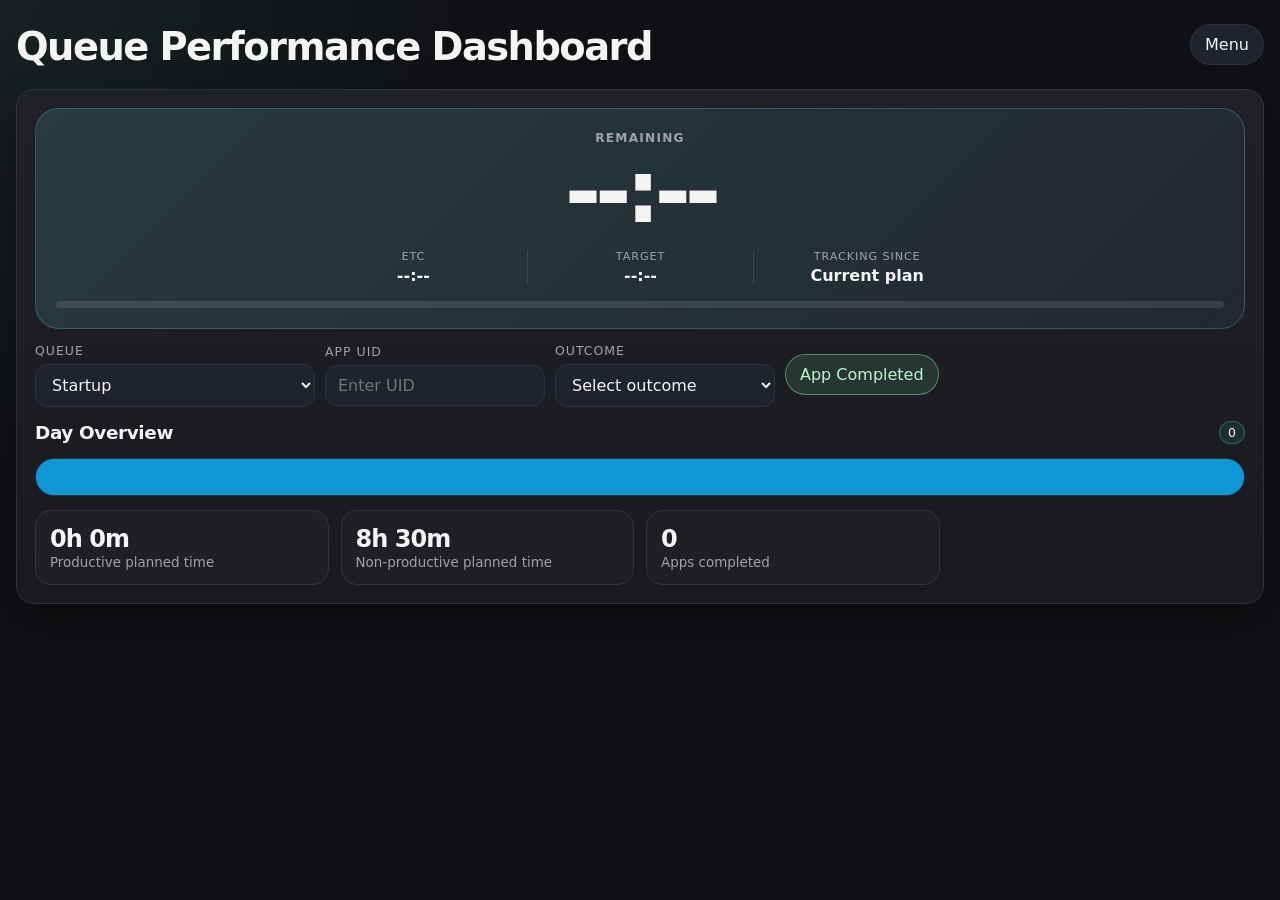
==== index.html @ da2f6e83 "Defer schedule validation until modal close" ====
<!DOCTYPE html><html lang="en">
<head>
  <meta charset="UTF-8" />
  <meta name="viewport" content="width=device-width, initial-scale=1.0" />
  <title>Queue Performance Dashboard</title>
  <style>
    :root {
      --bg: #101114;
      --panel: #181a20;
      --panel-soft: #20232b;
      --text: #f4f4f5;
      --muted: #a1a1aa;
      --border: #2f3340;
      --accent: #5eead4;
      --accent-strong: #14b8a6;
      --danger: #fb7185;
      --warning: #facc15;
      --success: #86efac;
      --shadow: 0 16px 40px rgba(0, 0, 0, 0.35);
      --radius: 18px;
      --font: system-ui, -apple-system, BlinkMacSystemFont, "Segoe UI", sans-serif;
    }

    * { box-sizing: border-box; }

body {
  margin: 0;
  min-height: 100vh;
  font-family: var(--font);
  background: radial-gradient(circle at top left, rgba(94, 234, 212, 0.08), transparent 30%), var(--bg);
  color: var(--text);
}

button, input, select, textarea { font: inherit; }
button { border: 0; cursor: pointer; color: inherit; }

.app-shell {
  width: min(1500px, calc(100% - 32px));
  margin: 0 auto;
  padding: 24px 0 40px;
}

.topbar {
  display: flex;
  justify-content: space-between;
  gap: 16px;
  align-items: flex-start;
  margin-bottom: 20px;
}

.title-block h1 {
  margin: 0;
  font-size: clamp(1.8rem, 3vw, 3rem);
  letter-spacing: -0.04em;
}

.title-block p {
  margin: 6px 0 0;
  color: var(--muted);
  max-width: 720px;
}

.top-actions {
  display: flex;
  justify-content: flex-end;
  position: relative;
}

.menu-panel {
  position: absolute;
  top: calc(100% + 8px);
  right: 0;
  min-width: 220px;
  display: grid;
  gap: 8px;
  padding: 10px;
  border-radius: 14px;
  border: 1px solid var(--border);
  background: var(--panel);
  box-shadow: var(--shadow);
  z-index: 40;
}

.menu-panel .btn {
  justify-content: flex-start;
  border-radius: 12px;
}

.grid {
  display: grid;
  grid-template-columns: minmax(0, 1fr);
  gap: 18px;
  align-items: start;
}

.panel {
  background: linear-gradient(180deg, rgba(255, 255, 255, 0.03), transparent), var(--panel);
  border: 1px solid var(--border);
  border-radius: var(--radius);
  box-shadow: var(--shadow);
  padding: 18px;
}

.panel-soft {
  padding: 14px;
  border-radius: 16px;
  border: 1px solid rgba(255, 255, 255, 0.08);
  background: rgba(255, 255, 255, 0.025);
}

.panel h2, .panel h3 {
  margin: 0 0 12px;
  letter-spacing: -0.02em;
}

.panel h2 { font-size: 1.15rem; }
.panel h3 { font-size: 1rem; }

.stack { display: grid; gap: 14px; }

.row {
  display: flex;
  gap: 10px;
  align-items: center;
  flex-wrap: wrap;
}

.row.between { justify-content: space-between; }

.field {
  display: grid;
  gap: 6px;
  flex: 1;
  min-width: 120px;
}

label {
  color: var(--muted);
  font-size: 0.78rem;
  text-transform: uppercase;
  letter-spacing: 0.08em;
}

input, select, textarea {
  width: 100%;
  border: 1px solid var(--border);
  background: var(--panel-soft);
  color: var(--text);
  border-radius: 12px;
  padding: 10px 12px;
  outline: none;
}

input[type="color"] {
  height: 43px;
  padding: 4px;
  cursor: pointer;
}

input:focus, select:focus, textarea:focus {
  border-color: var(--accent-strong);
  box-shadow: 0 0 0 3px rgba(20, 184, 166, 0.18);
}

.btn {
  display: inline-flex;
  align-items: center;
  justify-content: center;
  gap: 8px;
  padding: 10px 14px;
  border-radius: 999px;
  background: var(--panel-soft);
  border: 1px solid var(--border);
  color: var(--text);
  transition: transform 0.12s ease, background 0.12s ease, border-color 0.12s ease;
}

.btn:hover {
  transform: translateY(-1px);
  border-color: rgba(94, 234, 212, 0.5);
}

.btn.primary {
  background: var(--accent-strong);
  border-color: var(--accent-strong);
  color: #042f2e;
  font-weight: 700;
}

.btn.danger {
  background: rgba(251, 113, 133, 0.12);
  border-color: rgba(251, 113, 133, 0.45);
  color: #fecdd3;
}

.btn.warning {
  background: rgba(250, 204, 21, 0.12);
  border-color: rgba(250, 204, 21, 0.4);
  color: #fef08a;
}

.btn.success {
  background: rgba(134, 239, 172, 0.12);
  border-color: rgba(134, 239, 172, 0.45);
  color: #bbf7d0;
}

.btn.small {
  padding: 7px 10px;
  font-size: 0.85rem;
}

.tracker-card {
  text-align: center;
  padding: 22px 20px 20px;
  border-radius: 24px;
  background: linear-gradient(135deg, rgba(94, 234, 212, 0.12), rgba(20, 184, 166, 0.04)), var(--panel-soft);
  border: 1px solid rgba(94, 234, 212, 0.24);
}

.timer-display {
  margin: 5px 0 2px;
  font-size: clamp(2.8rem, 7vw, 5.5rem);
  font-weight: 900;
  line-height: .95;
  letter-spacing: -.07em;
  font-variant-numeric: tabular-nums;
}
.timer-display.overdue { color: var(--danger); }
.timer-progress { height: 7px; margin-top: 16px; overflow: hidden; border-radius: 999px; background: rgba(255,255,255,.1); }
.timer-progress-fill { height: 100%; width: 0; border-radius: inherit; background: var(--accent); transition: width .3s linear; }

.tracker-label {
  color: var(--muted);
  text-transform: uppercase;
  letter-spacing: 0.12em;
  font-size: 0.8rem;
}

.timer-caption {
  color: var(--muted);
  font-size: .76rem;
  font-weight: 700;
  letter-spacing: .1em;
  text-transform: uppercase;
}

.tracker-facts {
  display: grid;
  grid-template-columns: repeat(3, minmax(0, 1fr));
  max-width: 680px;
  margin: 16px auto 0;
}

.tracker-fact {
  display: grid;
  gap: 3px;
  min-width: 0;
  padding: 0 12px;
  border-left: 1px solid rgba(255, 255, 255, .1);
}

.tracker-fact:first-child { border-left: 0; }
.tracker-fact-label { color: var(--muted); font-size: .7rem; letter-spacing: .08em; text-transform: uppercase; }
.tracker-fact-value { font-weight: 700; font-variant-numeric: tabular-nums; }

.tracker-meta {
  color: var(--muted);
  font-size: 1.05rem;
  margin: 8px 0 6px;
}

.tracker-status { color: var(--muted); }

.active-queue {
  font-size: 1.1rem;
  color: var(--accent);
  font-weight: 700;
}

.stats-grid {
  display: grid;
  grid-template-columns: repeat(2, minmax(0, 1fr));
  gap: 12px;
}

.stats-grid.four {
  grid-template-columns: repeat(4, minmax(0, 1fr));
}

.stat {
  padding: 14px;
  border: 1px solid var(--border);
  border-radius: 16px;
  background: rgba(255, 255, 255, 0.025);
}

.stat .value {
  font-size: 1.5rem;
  font-weight: 800;
  letter-spacing: -0.04em;
}

.stat .label {
  color: var(--muted);
  font-size: 0.84rem;
  margin-top: 2px;
}

.stat.good .value { color: var(--success); }
.stat.bad .value { color: var(--danger); }
.stat.warn .value { color: var(--warning); }

.queue-list, .segment-list, .log-list {
  display: flex;
  flex-direction: column;
  gap: 10px;
  max-height: 340px;
  overflow: auto;
  padding-right: 4px;
}

.log-list.single-output { max-height: min(68vh, 640px); }

.completion-modal {
  width: min(880px, calc(100vw - 28px));
}

.schedule-modal { width: min(980px, calc(100vw - 28px)); }
.schedule-toolbar {
  display: grid;
  grid-template-columns: repeat(2, minmax(150px, 190px)) 1fr;
  gap: 12px;
  align-items: end;
  padding: 14px;
  border: 1px solid var(--border);
  border-radius: 16px;
  background: rgba(255, 255, 255, 0.025);
}
.schedule-summary { align-self: center; text-align: right; }
.schedule-table { display: grid; gap: 8px; }
.schedule-head, .schedule-row {
  display: grid;
  grid-template-columns: 42px minmax(180px, 1fr) 125px 125px 110px 88px;
  gap: 10px;
  align-items: center;
}
.schedule-head {
  padding: 0 12px;
  color: var(--muted);
  font-size: .72rem;
  font-weight: 700;
  letter-spacing: .08em;
  text-transform: uppercase;
}
.schedule-row {
  padding: 10px 12px;
  border: 1px solid var(--border);
  border-radius: 14px;
  background: rgba(255,255,255,.025);
  box-shadow: inset 4px 0 var(--queue-color, var(--accent-strong));
}
.schedule-index { color: var(--muted); font-weight: 800; text-align: center; }
.schedule-end { font-variant-numeric: tabular-nums; font-weight: 700; }
.schedule-duration { color: var(--muted); font-size: .85rem; }
.schedule-empty { padding: 30px; text-align: center; border: 1px dashed var(--border); border-radius: 14px; }

.completion-modal .modal-inner {
  display: flex;
  flex-direction: column;
  max-height: min(86vh, 860px);
}

.completion-modal .log-list.single-output {
  flex: 1;
  min-height: 0;
  max-height: none;
}

.queue-card, .segment-card, .log-card {
  border: 1px solid var(--border);
  border-radius: 16px;
  background: rgba(255, 255, 255, 0.025);
  padding: 12px;
  position: relative;
}

.queue-list > *, .segment-list > *, .log-list > * {
  flex: 0 0 auto;
}

.queue-card, .segment-card {
  overflow: hidden;
}

.log-card {
  overflow: visible;
  min-height: max-content;
}

.queue-card::before, .segment-card::before {
  content: "";
  position: absolute;
  inset: 0 auto 0 0;
  width: 5px;
  background: var(--queue-color, var(--accent-strong));
}

.queue-card.active, .segment-card.active {
  border-color: rgba(94, 234, 212, 0.7);
  background: rgba(94, 234, 212, 0.07);
}

.queue-card-title, .segment-title {
  font-weight: 800;
  display: flex;
  justify-content: space-between;
  gap: 8px;
  align-items: center;
}

.queue-meta, .segment-meta, .log-meta {
  color: var(--muted);
  font-size: 0.86rem;
  margin-top: 4px;
}

.pill {
  display: inline-flex;
  align-items: center;
  padding: 3px 8px;
  border-radius: 999px;
  background: rgba(255, 255, 255, 0.08);
  border: 1px solid rgba(255, 255, 255, 0.08);
  color: var(--muted);
  font-size: 0.78rem;
  white-space: nowrap;
}

.pill.good {
  color: #bbf7d0;
  border-color: rgba(134, 239, 172, 0.35);
  background: rgba(134, 239, 172, 0.1);
}

.pill.bad {
  color: #fecdd3;
  border-color: rgba(251, 113, 133, 0.35);
  background: rgba(251, 113, 133, 0.1);
}

.pill.warn {
  color: #fef08a;
  border-color: rgba(250, 204, 21, 0.35);
  background: rgba(250, 204, 21, 0.1);
}

.swatch {
  width: 18px;
  height: 18px;
  border-radius: 999px;
  display: inline-block;
  border: 1px solid rgba(255,255,255,0.28);
  background: var(--queue-color, var(--accent-strong));
}


.day-timeline {
  display: flex;
  height: 38px;
  overflow: hidden;
  border-radius: 999px;
  border: 1px solid var(--border);
  background: rgba(255,255,255,0.05);
}

.timeline-block {
  min-width: 2px;
  background: var(--queue-color, var(--accent-strong));
  opacity: 0.9;
  position: relative;
  display: flex;
  align-items: center;
  justify-content: center;
  overflow: hidden;
}

.timeline-label {
  padding: 0 7px;
  color: #fff;
  font-size: .75rem;
  font-weight: 800;
  line-height: 1;
  text-shadow: 0 1px 3px rgba(0,0,0,.8);
  white-space: nowrap;
}

.overview-heading {
  display: flex;
  align-items: center;
  justify-content: space-between;
  gap: 12px;
}

.overview-heading h2 { margin-bottom: 0; }
.expected-total {
  color: var(--text);
  background: rgba(94, 234, 212, .09);
  border-color: rgba(94, 234, 212, .25);
}

.table-like { display: grid; gap: 8px; }

.mini-table-row {
  display: grid;
  grid-template-columns: 1fr auto auto;
  gap: 10px;
  align-items: center;
  padding: 9px 0;
  border-bottom: 1px solid rgba(255, 255, 255, 0.06);
}

.mini-table-row:last-child { border-bottom: 0; }

.subtle {
  color: var(--muted);
  font-size: 0.9rem;
}

.hidden { display: none !important; }
.row-flex { flex: 1; }
.field-max-280 { max-width: 280px; }
.field-max-220 { max-width: 220px; }
.field-max-120 { max-width: 120px; }
.mt-10 { margin-top: 10px; }
.log-meta-inline { display: flex; flex-wrap: wrap; gap: 8px; align-items: center; }
.row-end { margin-top: 8px; justify-content: flex-end; }

dialog {
  border: 1px solid var(--border);
  background: var(--panel);
  color: var(--text);
  border-radius: 22px;
  padding: 0;
  width: min(760px, calc(100vw - 28px));
  box-shadow: var(--shadow);
}

dialog::backdrop {
  background: rgba(0, 0, 0, 0.7);
  backdrop-filter: blur(4px);
}

.modal-inner { padding: 20px; }

.modal-header {
  display: flex;
  justify-content: space-between;
  gap: 16px;
  align-items: center;
  margin-bottom: 16px;
}

.modal-header h2 { margin: 0; }

.footer-note {
  margin-top: 16px;
  color: var(--muted);
  font-size: 0.82rem;
}

@media (max-width: 760px) {
  .app-shell { width: min(100% - 20px, 1500px); padding-top: 14px; }
  .topbar, .grid { grid-template-columns: 1fr; display: grid; }
  .top-actions { justify-content: stretch; }
  .top-actions .btn { flex: 1; }
  .panel { padding: 12px; }
  .tracker-card { padding: 18px 12px 16px; }
  .timer-display { font-size: clamp(3rem, 15vw, 4.5rem); }
  .stats-grid, .stats-grid.four { grid-template-columns: repeat(4, minmax(0, 1fr)); gap: 6px; }
  .stat { padding: 10px 8px; border-radius: 12px; }
  .stat .value { font-size: clamp(.95rem, 4vw, 1.3rem); white-space: nowrap; }
  .stat .label { font-size: clamp(.62rem, 2.4vw, .76rem); line-height: 1.25; }
  .mini-table-row { grid-template-columns: 1fr; }
  .schedule-toolbar { grid-template-columns: 1fr 1fr; }
  .schedule-summary { grid-column: 1 / -1; text-align: left; }
  .schedule-head { display: none; }
  .schedule-row { grid-template-columns: 30px 1fr auto; }
  .schedule-row select { grid-column: 2 / -1; }
  .schedule-row input { grid-column: 2; }
  .schedule-duration { display: none; }
}

@media (max-width: 480px) {
  .app-shell { width: min(100% - 12px, 1500px); }
  .title-block h1 { font-size: 1.65rem; }
  .tracker-fact { padding: 0 6px; }
  .tracker-fact-label { font-size: .62rem; }
  .tracker-fact-value { font-size: .86rem; }
}

  </style>
</head>
<body>
  <main class="app-shell">
    <header class="topbar">
      <section class="title-block">
        <h1>Queue Performance Dashboard</h1>
      </section>
      <section class="top-actions">
        <button class="btn" id="menuBtn">Menu</button>
        <div class="menu-panel hidden" id="topMenuPanel">
          <button class="btn" id="settingsBtn">Queue Settings</button>
          <button class="btn" id="planBtn">Schedule</button>
          <button class="btn" id="archiveBtn">Archived Days</button>
          <button class="btn" id="snapshotBtn">Save Current Plan</button>
          <button class="btn warning" id="endDayBtn">End Day Review</button>
          <button class="btn" id="completedAppsBtn">Completed Apps</button>
          <button class="btn" id="detailsBtn">Plan Details</button>
          <button class="btn" id="exportCsvBtn">Export CSV</button>
          <button class="btn danger" id="resetBtn">Reset Day</button>
        </div>
      </section>
    </header><section class="grid">
  <section class="panel main-panel stack">
    <div class="tracker-card">
      <div class="timer-caption" id="timerCaption">Remaining</div>
      <div class="timer-display" id="timerDisplay">--:--</div>
      <div class="tracker-facts">
        <div class="tracker-fact"><span class="tracker-fact-label">ETC</span><span class="tracker-fact-value" id="timerEtc">--:--</span></div>
        <div class="tracker-fact"><span class="tracker-fact-label">Target</span><span class="tracker-fact-value" id="timerTarget">--:--</span></div>
        <div class="tracker-fact"><span class="tracker-fact-label">Tracking since</span><span class="tracker-fact-value" id="trackerStartedAt">--:--</span></div>
      </div>
      <div class="timer-progress"><div class="timer-progress-fill" id="timerProgress"></div></div>
    </div>

    <div class="row between">
      <div class="row row-flex">
        <div class="field field-max-280">
          <label for="completionQueue">Queue</label>
          <select id="completionQueue"></select>
        </div>
        <div class="field field-max-220">
          <label for="completionUid">App UID</label>
          <input id="completionUid" placeholder="Enter UID" />
        </div>
        <div class="field field-max-220">
          <label for="completionOutcome">Outcome</label>
          <select id="completionOutcome">
            <option value="">Select outcome</option>
            <option value="Approve">Approve</option>
            <option value="Resubmit">Resubmit</option>
            <option value="Decline">Decline</option>
            <option value="Refer to ORE">Refer to ORE</option>
            <option value="Other">Other</option>
          </select>
        </div>
        <button class="btn success" id="completeAppBtn">App Completed</button>
      </div>
    </div>

    <section class="stack">
      <div class="overview-heading">
        <h2>Day Overview</h2>
        <span class="pill expected-total" id="expectedAppsTotal" aria-label="0 apps expected">0</span>
      </div>
      <div class="day-timeline" id="dayTimeline"></div>
      <div class="stats-grid four">
        <article class="stat">
          <div class="value" id="productiveHours">0h 0m</div>
          <div class="label">Productive planned time</div>
        </article>
        <article class="stat">
          <div class="value" id="nonProductiveHours">0h 0m</div>
          <div class="label">Non-productive planned time</div>
        </article>
        <article class="stat">
          <div class="value" id="completedCount">0</div>
          <div class="label">Apps completed</div>
        </article>
      </div>
    </section>

  </section>
</section>

  </main>  <dialog id="detailsDialog">
    <form method="dialog" class="modal-inner stack">
      <div class="modal-header"><h2>Plan Details</h2><button class="btn small" value="close">Close</button></div>
      <section class="panel-soft stack"><h3>Live Queue Tracker</h3><div id="liveTrackerDetails" class="subtle">Queue changes will appear here.</div></section>
      <section class="panel-soft stack"><h3>Current Plan Segment</h3><div id="currentSegmentDetails" class="subtle">No matching segment yet.</div></section>
      <section><h3>Queue Breakdown</h3><div class="table-like" id="breakdownList"></div></section>
    </form>
  </dialog>  <dialog id="newDayDialog">
    <form method="dialog" class="modal-inner stack">
      <div class="modal-header"><h2>A new day has started</h2></div>
      <p class="subtle">Export yesterday’s tracking history and start a fresh schedule, or keep the current day open for now.</p>
      <div class="row">
        <button class="btn primary" id="newDayExportBtn" type="button">Export CSV &amp; reset</button>
        <button class="btn" id="newDayResetBtn" type="button">Reset without export</button>
        <button class="btn" id="newDaySkipBtn" type="button">Skip for now</button>
      </div>
    </form>
  </dialog>  <dialog id="settingsDialog">
    <form method="dialog" class="modal-inner">
      <div class="modal-header">
        <h2>Queue Settings</h2>
        <button class="btn small" value="close">Close</button>
      </div><div class="stack">
    <div class="row">
      <div class="field">
        <label for="queueName">Queue name</label>
        <input id="queueName" placeholder="e.g. BCA, EDD, IDV" />
      </div>
      <div class="field">
        <label for="queueRate">Apps per hour</label>
        <input id="queueRate" type="number" min="0" step="0.1" placeholder="e.g. 4" />
      </div>
      <div class="field field-max-120">
        <label for="queueColor">Colour</label>
        <input id="queueColor" type="color" value="#14b8a6" />
      </div>
      <button class="btn primary" id="addQueueBtn" type="button">Add Queue</button>
    </div>

    <div class="queue-list" id="queueList"></div>
  </div>
</form>

  </dialog>  <dialog id="reviewDialog">
    <form method="dialog" class="modal-inner">
      <div class="modal-header">
        <h2>End Day Review</h2>
        <button class="btn small" value="close">Close</button>
      </div>
      <div class="stack" id="reviewContent"></div>
      <p class="footer-note">Start plan is captured with “Save Current Plan”. Current plan reflects whatever chaos Resource Planning later inflicted.</p>
    </form>
  </dialog>  <dialog id="completionDialog" class="completion-modal">
    <form method="dialog" class="modal-inner stack">
      <div class="modal-header">
        <h2>Completed Apps</h2>
        <button class="btn small" value="close">Close</button>
      </div>
      <p class="subtle">Delete mistaken entries from today’s historical completion log.</p>
      <div class="log-list single-output" id="completionHistory"></div>
    </form>
  </dialog>  <dialog id="planDialog" class="schedule-modal">
    <form method="dialog" class="modal-inner stack" id="planForm">
      <div class="modal-header">
        <h2>Today’s Queue Plan</h2>
        <button class="btn small" value="close">Close</button>
      </div>
      <p class="subtle">The default shift is 11:00–19:30, beginning with a 15-minute team briefing. A segment runs until the next one begins. Live active queue changes are tracked separately and do not edit the schedule.</p>
      <div class="schedule-toolbar">
        <div class="field">
          <label for="shiftStart">Shift starts</label>
          <input id="shiftStart" type="time" />
        </div>
        <div class="field">
          <label for="shiftEnd">Shift ends</label>
          <input id="shiftEnd" type="time" />
        </div>
        <div class="schedule-summary subtle" id="scheduleSummary"></div>
      </div>
      <div class="row">
        <button class="btn primary" id="addSegmentBtn" type="button">+ Add activity</button>
      </div>
      <div class="schedule-table">
        <div class="schedule-head"><span>#</span><span>Queue / activity</span><span>Starts</span><span>Ends</span><span>Duration</span><span></span></div>
        <div id="segmentList" class="stack"></div>
      </div>
    </form>
  </dialog>  <dialog id="archiveDialog">
    <form method="dialog" class="modal-inner stack">
      <div class="modal-header">
        <h2>Archived Days</h2>
        <button class="btn small" value="close">Close</button>
      </div>
      <div class="log-list single-output" id="archiveHistory"></div>
    </form>
  </dialog>  <script>
    const STORAGE_KEY = "queuePerformanceDashboard.v2";
    const NON_PRODUCTIVE_NAME = "Non-productive";
    const OFF_QUEUE_NAME = "Off queue";
    const TEAM_BRIEFING_NAME = "Team briefing";
    const TEAM_BRIEFING_ID = crypto.randomUUID();
    const BASE_TITLE = "Queue Performance Dashboard";
    const DEFAULT_SHIFT_START = "11:00";
    const DEFAULT_SHIFT_END = "19:30";
    const TEAM_BRIEFING_MINUTES = 15;

    const defaultState = {
      queues: [
        { id: crypto.randomUUID(), name: NON_PRODUCTIVE_NAME, rate: 0, color: "#71717a", locked: true },
        { id: crypto.randomUUID(), name: OFF_QUEUE_NAME, rate: 0, color: "#f59e0b", locked: true },
        { id: TEAM_BRIEFING_ID, name: TEAM_BRIEFING_NAME, rate: 0, color: "#0ea5e9", locked: true },
        { id: crypto.randomUUID(), name: "Startup", rate: 2.29, color: "#ba3aff" },
        { id: crypto.randomUUID(), name: "Established", rate: 2.29, color: "#2df24d" },
        { id: crypto.randomUUID(), name: "Resubmissions", rate: 2.63, color: "#fb2832" },
        { id: crypto.randomUUID(), name: "Sole Trader", rate: 2.71, color: "#d6fb0b" },
        { id: crypto.randomUUID(), name: "Sole Trader Resubmissions", rate: 2.75, color: "#f48a0f" }
      ],
      shiftStart: DEFAULT_SHIFT_START,
      shiftEnd: DEFAULT_SHIFT_END,
      segments: [{ id: crypto.randomUUID(), queueId: TEAM_BRIEFING_ID, start: DEFAULT_SHIFT_START }],
      completions: [],
      archive: [],
      activityLog: [],
      startingSnapshot: null,
      activeQueueId: null,
      activeQueueStartedAt: null,
      queueSwitchLog: [],
      timerStartedAt: null,
      timerQueueId: null,
      dayDate: localDateKey(),
    };

    let state = loadState();
    ensureNonProductiveQueue();
    ensureOffQueue();
    ensureTeamBriefingQueue();

    const els = {
      menuBtn: document.getElementById("menuBtn"),
      topMenuPanel: document.getElementById("topMenuPanel"),
      settingsBtn: document.getElementById("settingsBtn"),
      planBtn: document.getElementById("planBtn"),
      archiveBtn: document.getElementById("archiveBtn"),
      snapshotBtn: document.getElementById("snapshotBtn"),
      endDayBtn: document.getElementById("endDayBtn"),
      exportCsvBtn: document.getElementById("exportCsvBtn"),
      resetBtn: document.getElementById("resetBtn"),
      settingsDialog: document.getElementById("settingsDialog"),
      planDialog: document.getElementById("planDialog"),
      planForm: document.getElementById("planForm"),
      archiveDialog: document.getElementById("archiveDialog"),
      reviewDialog: document.getElementById("reviewDialog"),
      completionDialog: document.getElementById("completionDialog"),
      completedAppsBtn: document.getElementById("completedAppsBtn"),
      detailsBtn: document.getElementById("detailsBtn"),
      detailsDialog: document.getElementById("detailsDialog"),
      newDayDialog: document.getElementById("newDayDialog"),
      newDayExportBtn: document.getElementById("newDayExportBtn"),
      newDayResetBtn: document.getElementById("newDayResetBtn"),
      newDaySkipBtn: document.getElementById("newDaySkipBtn"),
      queueName: document.getElementById("queueName"),
      queueRate: document.getElementById("queueRate"),
      queueColor: document.getElementById("queueColor"),
      addQueueBtn: document.getElementById("addQueueBtn"),
      queueList: document.getElementById("queueList"),
      shiftStart: document.getElementById("shiftStart"),
      shiftEnd: document.getElementById("shiftEnd"),
      scheduleSummary: document.getElementById("scheduleSummary"),
      addSegmentBtn: document.getElementById("addSegmentBtn"),
      segmentList: document.getElementById("segmentList"),
      trackerStartedAt: document.getElementById("trackerStartedAt"),
      timerCaption: document.getElementById("timerCaption"),
      timerDisplay: document.getElementById("timerDisplay"),
      timerEtc: document.getElementById("timerEtc"),
      timerTarget: document.getElementById("timerTarget"),
      timerProgress: document.getElementById("timerProgress"),
      completionQueue: document.getElementById("completionQueue"),
      completionUid: document.getElementById("completionUid"),
      completionOutcome: document.getElementById("completionOutcome"),
      completeAppBtn: document.getElementById("completeAppBtn"),
      completedCount: document.getElementById("completedCount"),
      currentSegmentDetails: document.getElementById("currentSegmentDetails"),
      liveTrackerDetails: document.getElementById("liveTrackerDetails"),
      breakdownList: document.getElementById("breakdownList"),
      completionHistory: document.getElementById("completionHistory"),
      archiveHistory: document.getElementById("archiveHistory"),
      reviewContent: document.getElementById("reviewContent"),
      dayTimeline: document.getElementById("dayTimeline"),
      expectedAppsTotal: document.getElementById("expectedAppsTotal"),
      productiveHours: document.getElementById("productiveHours"),
      nonProductiveHours: document.getElementById("nonProductiveHours")
    };

    function loadState() {
      try {
        const raw = localStorage.getItem(STORAGE_KEY);
        if (!raw) return structuredClone(defaultState);
        const parsed = JSON.parse(raw);
        const migrated = { ...structuredClone(defaultState), ...parsed };
        if (!parsed.shiftStart && migrated.segments.length) {
          migrated.shiftStart = migrated.segments.reduce((earliest, segment) => segment.start < earliest ? segment.start : earliest, migrated.segments[0].start);
        }
        if (!parsed.shiftEnd && migrated.segments.length) {
          migrated.shiftEnd = migrated.segments.reduce((latest, segment) => segment.end && segment.end > latest ? segment.end : latest, DEFAULT_SHIFT_END);
        }
        migrated.segments = migrated.segments.map(({ end, ...segment }) => segment);
        delete migrated.selectedSegmentId;
        delete migrated.timeBankSeconds;
        return migrated;
      } catch {
        return structuredClone(defaultState);
      }
    }

    function saveState() {
      localStorage.setItem(STORAGE_KEY, JSON.stringify(state));
    }

    function ensureNonProductiveQueue() {
      const existing = state.queues.find(queue => queue.name.toLowerCase() === NON_PRODUCTIVE_NAME.toLowerCase());
      if (existing) {
        existing.rate = 0;
        existing.locked = true;
        existing.color = existing.color || "#71717a";
        return;
      }

      state.queues.unshift({
        id: crypto.randomUUID(),
        name: NON_PRODUCTIVE_NAME,
        rate: 0,
        color: "#71717a",
        locked: true
      });
    }

    function ensureOffQueue() {
      const existing = state.queues.find(queue => queue.name.toLowerCase() === OFF_QUEUE_NAME.toLowerCase());
      if (existing) {
        existing.rate = 0;
        existing.locked = true;
        existing.color = existing.color || "#f59e0b";
        return existing;
      }
      const queue = { id: crypto.randomUUID(), name: OFF_QUEUE_NAME, rate: 0, color: "#f59e0b", locked: true };
      state.queues.push(queue);
      return queue;
    }

    function ensureTeamBriefingQueue() {
      const existing = state.queues.find(queue => queue.name.toLowerCase() === TEAM_BRIEFING_NAME.toLowerCase());
      if (existing) {
        existing.rate = 0;
        existing.locked = true;
        existing.color = existing.color || "#0ea5e9";
        return existing;
      }
      const queue = { id: crypto.randomUUID(), name: TEAM_BRIEFING_NAME, rate: 0, color: "#0ea5e9", locked: true };
      state.queues.push(queue);
      return queue;
    }

    function localDateKey(date = new Date()) {
      const year = date.getFullYear();
      const month = String(date.getMonth() + 1).padStart(2, "0");
      const day = String(date.getDate()).padStart(2, "0");
      return `${year}-${month}-${day}`;
    }

    function logActivity(type, text) {
      state.activityLog.unshift({ id: crypto.randomUUID(), type, text, at: nowIso() });
      state.activityLog = state.activityLog.slice(0, 80);
      saveState();
    }

    function minutesFromTime(time) {
      const [hours, minutes] = time.split(":").map(Number);
      return hours * 60 + minutes;
    }

    function nowDate() { return new Date(); }

    function nowIso() {
      return nowDate().toISOString();
    }

    function nowMinutes() {
      const now = nowDate();
      return now.getHours() * 60 + now.getMinutes() + now.getSeconds() / 60;
    }

    function formatHoursMinutes(hoursValue) {
      const totalMinutes = Math.round(Math.max(0, hoursValue) * 60);
      const hours = Math.floor(totalMinutes / 60);
      const minutes = totalMinutes % 60;
      return `${hours}h ${minutes}m`;
    }

    function formatDuration(secondsValue) {
      const seconds = Math.ceil(Math.abs(secondsValue));
      const minutes = String(Math.floor(seconds / 60)).padStart(2, "0");
      const remainder = String(seconds % 60).padStart(2, "0");
      return `${secondsValue < 0 ? "-" : ""}${minutes}:${remainder}`;
    }

    function formatClock(iso) {
      return new Date(iso).toLocaleTimeString([], { hour: "2-digit", minute: "2-digit" });
    }

    function getQueue(id, queues = state.queues) {
      return queues.find(queue => queue.id === id);
    }

    function isProductiveQueue(queue) {
      return Number(queue?.rate || 0) > 0;
    }

    function getSegmentBounds(segment, segments = state.segments, shiftEnd = state.shiftEnd) {
      const start = minutesFromTime(segment.start);
      const sorted = getSortedSegments(segments);
      const index = sorted.findIndex(item => item.id === segment.id);
      const next = sorted[index + 1];
      const end = next ? minutesFromTime(next.start) : minutesFromTime(shiftEnd);
      return { start, end };
    }

    function getSortedSegments(segments = state.segments) {
      return segments.slice().sort((a, b) => minutesFromTime(a.start) - minutesFromTime(b.start));
    }

    function getSegmentEnd(segment) {
      const { end } = getSegmentBounds(segment);
      return timeFromMinutes(end);
    }

    function timeFromMinutes(total) {
      const safe = Math.max(0, Math.min(1439, Math.round(total)));
      return `${String(Math.floor(safe / 60)).padStart(2, "0")}:${String(safe % 60).padStart(2, "0")}`;
    }

    function getCurrentSegment() {
      return getPlannedSegmentAtNow();
    }

    function getSegmentAtDate(date, includeEnd = false) {
      const minutes = date.getHours() * 60 + date.getMinutes() + date.getSeconds() / 60;
      return state.segments.find(segment => {
        const { start, end } = getSegmentBounds(segment);
        return includeEnd ? minutes >= start && minutes <= end : minutes >= start && minutes < end;
      }) || null;
    }

    function getPlannedSegmentAtNow() {
      const current = nowMinutes();
      return state.segments.find(segment => {
        const { start, end } = getSegmentBounds(segment);
        return current >= start && current < end;
      }) || null;
    }

    function getDefaultActiveQueueId() {
      const plannedSegment = getPlannedSegmentAtNow();
      const plannedQueue = plannedSegment ? getQueue(plannedSegment.queueId) : null;
      return isProductiveQueue(plannedQueue) ? plannedQueue.id : null;
    }

    function getActiveQueue() {
      const manualQueue = state.activeQueueId ? getQueue(state.activeQueueId) : null;
      if (manualQueue) return manualQueue;
      const plannedSegment = getPlannedSegmentAtNow();
      return plannedSegment ? getQueue(plannedSegment.queueId) || null : null;
    }

    function getQueueSwitchRows() {
      return Array.isArray(state.queueSwitchLog) ? state.queueSwitchLog : [];
    }

    function setActiveQueue(queueId, source = "manual") {
      const queue = getQueue(queueId);
      if (!queue) return;
      if (state.activeQueueId === queueId) return;

      const plannedSegment = getPlannedSegmentAtNow();
      const plannedQueue = plannedSegment ? getQueue(plannedSegment.queueId) : null;
      const previousQueue = getActiveQueue();
      const changedAt = nowIso();

      state.activeQueueId = queueId;
      state.activeQueueStartedAt = changedAt;
      const adherenceText = plannedQueue
        ? (plannedQueue.id === queueId ? "matches the original plan" : `planned ${plannedQueue.name}`)
        : "outside planned time";

      state.queueSwitchLog.unshift({
        id: crypto.randomUUID(),
        at: changedAt,
        queueId,
        previousQueueId: previousQueue?.id || null,
        plannedQueueId: plannedQueue?.id || null,
        plannedSegmentId: plannedSegment?.id || null,
        source
      });
      state.queueSwitchLog = state.queueSwitchLog.slice(0, 120);
      logActivity("tracker", `Switched live queue to ${queue.name} (${adherenceText}).`);
    }

    function getSegmentMinutes(segment) {
      const { start, end } = getSegmentBounds(segment);
      return Math.max(0, end - start);
    }

    function getSegmentExpectedApps(segment, untilMinutes = null) {
      const queue = getQueue(segment.queueId);
      if (!queue) return 0;
      const { start, end } = getSegmentBounds(segment);
      const effectiveEnd = untilMinutes === null ? end : Math.min(Math.max(untilMinutes, start), end);
      const minutes = Math.max(0, effectiveEnd - start);
      return (minutes / 60) * Number(queue.rate || 0);
    }

    function getSegmentExpectedWholeApps(segment) {
      const expectedApps = getSegmentExpectedApps(segment);
      return expectedApps > 0 ? Math.ceil(expectedApps) : 0;
    }

    function getExpectedFullDay(segments = state.segments, queues = state.queues) {
      return segments.reduce((sum, segment) => {
        const queue = getQueue(segment.queueId, queues);
        if (!queue) return sum;
        const expectedApps = (getSegmentMinutes(segment) / 60) * Number(queue.rate || 0);
        return sum + (expectedApps > 0 ? Math.ceil(expectedApps) : 0);
      }, 0);
    }

    function getPlannedHours(productiveOnly) {
      const minutes = state.segments.reduce((sum, segment) => {
        const queue = getQueue(segment.queueId);
        const productive = isProductiveQueue(queue);
        if (productiveOnly === productive) return sum + getSegmentMinutes(segment);
        return sum;
      }, 0);
      return minutes / 60;
    }

    function renderQueueOptions() {
      const productiveQueues = state.queues.filter(queue => isProductiveQueue(queue));
      const nonProductiveQueues = state.queues.filter(queue => !isProductiveQueue(queue));
      const renderOptions = queues => queues
        .map(queue => `<option value="${queue.id}">${escapeHtml(queue.name)}</option>`)
        .join("");

      els.completionQueue.innerHTML = `
        <optgroup label="Productive queues">${renderOptions(productiveQueues)}</optgroup>
        <optgroup label="Non-productive / off queue">${renderOptions(nonProductiveQueues)}</optgroup>
      `;

      const activeQueue = getActiveQueue();
      const fallbackQueue = productiveQueues[0] || nonProductiveQueues[0];
      if (activeQueue) {
        els.completionQueue.value = activeQueue.id;
      } else if (fallbackQueue) {
        els.completionQueue.value = fallbackQueue.id;
      }
    }

    function renderQueues() {
      els.queueList.innerHTML = state.queues.map(queue => `
        <article class="queue-card" style="--queue-color: ${queue.color || "#14b8a6"}">
          <div class="queue-card-title">
            <span class="row" style="gap: 8px;"><span class="swatch" style="--queue-color: ${queue.color || "#14b8a6"}"></span>${escapeHtml(queue.name)}</span>
            <span class="pill">${queue.rate} apps/hr</span>
          </div>
          <div class="queue-meta">${queue.rate > 0 ? `One app every ${Math.round(60 / queue.rate)} minutes.` : "No productivity target. Breaks, lunch, meetings, and other sanctioned voids."}</div>
          <div class="row mt-10">
            <button class="btn small" data-edit-queue="${queue.id}">Edit</button>
            ${queue.locked ? "" : `<button class="btn small danger" data-delete-queue="${queue.id}">Delete</button>`}
          </div>
        </article>
      `).join("");
    }

    function renderSegments() {
      const currentSegment = getCurrentSegment();
      const sorted = getSortedSegments();
      els.shiftStart.value = state.shiftStart;
      els.shiftEnd.value = state.shiftEnd;
      const shiftMinutes = Math.max(0, minutesFromTime(state.shiftEnd) - minutesFromTime(state.shiftStart));
      const plannedMinutes = sorted.reduce((sum, segment) => sum + getSegmentMinutes(segment), 0);
      els.scheduleSummary.innerHTML = `<strong>${formatHoursMinutes(shiftMinutes / 60)} shift</strong> · ${sorted.length} ${sorted.length === 1 ? "activity" : "activities"} · ${formatHoursMinutes(plannedMinutes / 60)} scheduled`;

      els.segmentList.innerHTML = sorted.length ? sorted.map((segment, index) => {
        const queue = getQueue(segment.queueId);
        const isActive = currentSegment && currentSegment.id === segment.id;
        const queueOptions = state.queues.map(option => `<option value="${option.id}" ${option.id === segment.queueId ? "selected" : ""}>${escapeHtml(option.name)} · ${option.rate} apps/hr</option>`).join("");
        return `
          <article class="schedule-row ${isActive ? "active" : ""}" style="--queue-color: ${queue?.color || "#14b8a6"}">
            <span class="schedule-index">${index + 1}</span>
            <select aria-label="Queue for activity ${index + 1}" data-segment-queue="${segment.id}">${queueOptions}</select>
            <input aria-label="Start time for activity ${index + 1}" data-segment-start="${segment.id}" type="time" value="${segment.start}">
            <span class="schedule-end">${getSegmentEnd(segment)}</span>
            <span class="schedule-duration">${formatHoursMinutes(getSegmentMinutes(segment) / 60)}</span>
            <button class="btn small danger" type="button" data-delete-segment="${segment.id}" aria-label="Delete activity ${index + 1}">Remove</button>
          </article>
        `;
      }).join("") : `<div class="schedule-empty subtle">No activities yet. Add the first one and its start time will default to shift start.</div>`;
    }

    function renderCompletionHistory() {
      els.completionHistory.innerHTML = state.completions.length
        ? state.completions.slice().reverse().map(app => {
          const queue = getQueue(app.queueId);
          return `
            <article class="log-card">
              <div><strong>${escapeHtml(app.uid || "(no uid)")}</strong> · ${escapeHtml(queue?.name || "Missing queue")}</div>
              <div class="log-meta">Outcome: ${escapeHtml(app.outcome || "Unspecified")}</div>
              <div class="log-meta log-meta-inline">
                <span>Completed ${formatClock(app.at)}</span>
                ${app.activeQueueStartedAt ? `<span>·</span><span>Queue selected ${formatClock(app.activeQueueStartedAt)}</span>` : ""}
              </div>
              <div class="row row-end"><button class="btn small danger" data-delete-completion="${app.id}">Delete</button></div>
            </article>
          `;
        }).join("")
        : `<p class="subtle">No completed apps yet.</p>`;
    }

    function renderArchiveHistory() {
      els.archiveHistory.innerHTML = state.archive?.length
        ? state.archive.slice().reverse().map(day => `
          <article class="log-card">
            <div><strong>${escapeHtml(new Date(day.archivedAt).toLocaleDateString())}</strong> · ${escapeHtml(day.label)}</div>
            <div class="log-meta log-meta-inline">
              <span>${day.completions.length} completed</span><span>·</span>
              <span>${day.segments.length} segments</span><span>·</span>
              <span>${day.queues.length} queues</span>
            </div>
          </article>
        `).join("")
        : `<p class="subtle">No archived days yet.</p>`;
    }

    function renderStats() {
      els.completedCount.textContent = state.completions.length;
      els.productiveHours.textContent = formatHoursMinutes(getPlannedHours(true));
      els.nonProductiveHours.textContent = formatHoursMinutes(getPlannedHours(false));
    }

    function renderDayTimeline() {
      const roundedExpectedTotal = state.segments.reduce((sum, segment) => sum + getSegmentExpectedWholeApps(segment), 0);
      els.expectedAppsTotal.textContent = roundedExpectedTotal;
      els.expectedAppsTotal.setAttribute("aria-label", `${roundedExpectedTotal} ${roundedExpectedTotal === 1 ? "app" : "apps"} expected`);

      if (!state.segments.length) {
        els.dayTimeline.innerHTML = `<div class="timeline-block" style="width: 100%; background: transparent;"></div>`;
        return;
      }

      const first = minutesFromTime(state.shiftStart);
      const last = minutesFromTime(state.shiftEnd);
      const total = Math.max(1, last - first);

      els.dayTimeline.innerHTML = getSortedSegments().map(segment => {
        const queue = getQueue(segment.queueId);
        const segmentMinutes = getSegmentMinutes(segment);
        const expected = getSegmentExpectedWholeApps(segment);
        const completed = state.completions.filter(app => app.segmentId === segment.id).length;
        const expectedText = expected > 0 ? `${expected} ${expected === 1 ? "app" : "apps"}` : "No expected apps";
        const completedText = `${completed} completed`;
        const title = `${queue?.name || "Missing queue"}: ${segment.start}-${getSegmentEnd(segment)} · ${completedText} / ${expectedText}`;
        const label = expected > 0 ? `${completed}/${expected}` : (completed > 0 ? `${completed}` : "");
        return segmentMinutes > 0 ? `<div class="timeline-block" title="${escapeHtml(title)}" aria-label="${escapeHtml(title)}" style="width: ${(segmentMinutes / total) * 100}%; --queue-color: ${queue?.color || "#14b8a6"};">${label ? `<span class="timeline-label">${label}</span>` : ""}</div>` : "";
      }).join("");
    }

    function renderBreakdown() {
      const byQueue = state.queues.map(queue => {
        const queueSegments = state.segments.filter(segment => segment.queueId === queue.id);
        const expected = queueSegments.reduce((sum, segment) => sum + getSegmentExpectedWholeApps(segment), 0);
        const plannedHours = queueSegments.reduce((sum, segment) => sum + getSegmentMinutes(segment), 0) / 60;
        const completed = state.completions.filter(app => app.queueId === queue.id).length;
        const switches = getQueueSwitchRows().filter(entry => entry.queueId === queue.id).length;
        return { queue, expected, plannedHours, completed, switches };
      }).filter(row => row.expected > 0 || row.completed > 0 || row.plannedHours > 0 || row.switches > 0);

      els.breakdownList.innerHTML = byQueue.length
        ? byQueue.map(row => `
          <div class="mini-table-row">
            <strong class="row" style="gap: 8px;"><span class="swatch" style="--queue-color: ${row.queue.color || "#14b8a6"}"></span>${escapeHtml(row.queue.name)}</strong>
            <span class="subtle">${formatHoursMinutes(row.plannedHours)} planned · ${row.expected.toFixed(1)} expected · ${row.completed} completed</span>
            <span class="pill">${row.switches} switches</span>
          </div>
        `).join("")
        : `<p class="subtle">No queue history yet.</p>`;
    }

    function renderLiveTracker() {
      const activeQueue = getActiveQueue();
      const plannedSegment = getPlannedSegmentAtNow();
      const plannedQueue = plannedSegment ? getQueue(plannedSegment.queueId) : null;
      const trackingStarted = state.activeQueueStartedAt ? formatClock(state.activeQueueStartedAt) : "from current plan";
      const adherenceClass = plannedQueue && activeQueue?.id === plannedQueue.id ? "good" : "warn";
      const recentSwitches = getQueueSwitchRows().slice(0, 5);
      const switchHtml = recentSwitches.length
        ? `<div style="margin-top: 10px;"><strong>Recent manual queue changes:</strong><br>${recentSwitches.map(entry => {
          const queue = getQueue(entry.queueId);
          const planned = entry.plannedQueueId ? getQueue(entry.plannedQueueId) : null;
          const adherence = planned ? (planned.id === entry.queueId ? "matched plan" : `planned ${planned.name}`) : "outside plan";
          return `${formatClock(entry.at)} · ${escapeHtml(queue?.name || "Missing queue")} · ${escapeHtml(adherence)}`;
        }).join("<br>")}</div>`
        : `<div style="margin-top: 10px;">No manual queue changes logged yet. Changing the dropdown will start the adherence log without editing today’s plan.</div>`;

      if (!activeQueue) {
        els.liveTrackerDetails.innerHTML = `No productive live queue selected. Pick one in the Live active queue dropdown to start tracking actual work.${switchHtml}`;
        return;
      }

      els.liveTrackerDetails.innerHTML = `
        <strong>${escapeHtml(activeQueue.name)}</strong> is being worked now.
        <span class="pill ${adherenceClass}" style="margin-left: 6px;">${plannedQueue?.id === activeQueue.id ? "On plan" : "Off plan"}</span><br>
        Tracking started ${trackingStarted}. Planned right now: ${escapeHtml(plannedQueue?.name || "No productive queue")}${plannedSegment ? ` (${plannedSegment.start}-${getSegmentEnd(plannedSegment)})` : ""}.<br>
        Queue changes and app completions are recorded with timestamps for export.
        ${switchHtml}
      `;
    }

    function renderCurrentSegmentDetails() {
      const segment = getCurrentSegment();
      if (!segment) {
        els.currentSegmentDetails.textContent = "No active plan segment right now.";
        return;
      }

      const queue = getQueue(segment.queueId);
      const expectedSegment = getSegmentExpectedWholeApps(segment);
      const completedInSegment = state.completions.filter(app => app.segmentId === segment.id).length;
      els.currentSegmentDetails.innerHTML = `
        <strong>${escapeHtml(queue?.name || "Missing queue")}</strong><br>
        ${segment.start} to ${getSegmentEnd(segment)} · ${queue?.rate ?? 0} apps/hr · ${expectedSegment} expected in this segment<br>
        ${completedInSegment} completed while this segment was active.
      `;
    }

    function getScheduleDateAtMinutes(minutes) {
      const date = nowDate();
      date.setHours(0, 0, 0, 0);
      date.setMinutes(minutes);
      return date;
    }

    function getScheduledCompletionSlots() {
      const slots = [];
      for (const segment of getSortedSegments()) {
        const queue = getQueue(segment.queueId);
        if (!isProductiveQueue(queue)) continue;

        const { start, end } = getSegmentBounds(segment);
        const segmentSeconds = Math.max(0, end - start) * 60;
        const expectedApps = getSegmentExpectedWholeApps(segment);
        if (!expectedApps || !segmentSeconds) continue;

        // The segment target is rounded up to a whole app, so spread that whole
        // target evenly across the available segment rather than retaining the
        // queue's nominal interval. For example, eight apps in two hours should
        // have a 15-minute timer even if the unrounded queue rate produced 7.3.
        const secondsPerApp = segmentSeconds / expectedApps;
        for (let appNumber = 1; appNumber <= expectedApps; appNumber += 1) {
          const dueSeconds = start * 60 + (secondsPerApp * appNumber);
          slots.push({
            at: getScheduleDateAtMinutes(dueSeconds / 60),
            previousAt: getScheduleDateAtMinutes((dueSeconds - secondsPerApp) / 60),
            queue,
            secondsPerApp,
            segment
          });
        }
      }
      return slots;
    }

    function renderTimer() {
      const now = nowDate();
      const plannedSegment = getPlannedSegmentAtNow();
      const plannedQueue = plannedSegment ? getQueue(plannedSegment.queueId) : null;
      const slots = getScheduledCompletionSlots();
      const nextSlot = slots.find(slot => slot.at.getTime() > now.getTime());
      if (!nextSlot) {
        els.timerDisplay.textContent = plannedQueue ? plannedQueue.name : "--:--";
        els.timerCaption.textContent = slots.length ? "Schedule complete" : (plannedQueue ? "Non-productive activity" : "Remaining");
        els.timerEtc.textContent = "--:--";
        els.timerTarget.textContent = "--:--";
        els.timerDisplay.classList.remove("overdue");
        els.timerProgress.style.width = slots.length ? "100%" : "0%";
        els.trackerStartedAt.textContent = state.activeQueueStartedAt ? formatClock(state.activeQueueStartedAt) : "Current plan";
        document.title = BASE_TITLE;
        return;
      }

      const remaining = (nextSlot.at.getTime() - now.getTime()) / 1000;
      const elapsed = Math.max(0, (now.getTime() - nextSlot.previousAt.getTime()) / 1000);
      const timerText = formatDuration(remaining);
      els.timerDisplay.textContent = timerText;
      els.timerCaption.textContent = `Remaining · ${nextSlot.queue.name}`;
      els.timerEtc.textContent = formatClock(nextSlot.at.toISOString());
      els.timerTarget.textContent = formatDuration(nextSlot.secondsPerApp);
      els.timerDisplay.classList.remove("overdue");
      els.timerProgress.style.width = `${Math.min(100, Math.max(0, (elapsed / nextSlot.secondsPerApp) * 100))}%`;

      els.trackerStartedAt.textContent = state.activeQueueStartedAt ? formatClock(state.activeQueueStartedAt) : "Current plan";
      document.title = `${timerText} · ${nextSlot.queue.name} - ${BASE_TITLE}`;
    }

    function renderAll() {
      renderQueueOptions();
      renderQueues();
      renderSegments();
      renderCompletionHistory();
      renderArchiveHistory();
      renderStats();
      renderDayTimeline();
      renderBreakdown();
      renderLiveTracker();
      renderCurrentSegmentDetails();
      renderTimer();
      saveState();
    }

    function addQueue() {
      const name = els.queueName.value.trim();
      const rate = Number(els.queueRate.value);
      const color = els.queueColor.value || "#14b8a6";

      if (!name || Number.isNaN(rate) || rate < 0) return alert("Enter a queue name and a valid apps-per-hour expectation. Zero is allowed for non-productive queues.");

      state.queues.push({ id: crypto.randomUUID(), name, rate, color });
      els.queueName.value = "";
      els.queueRate.value = "";
      logActivity("settings", `Added queue ${name} at ${rate} apps/hr.`);
      renderAll();
    }

    function addSegment() {
      const queueId = state.queues.find(queue => isProductiveQueue(queue))?.id || state.queues[0]?.id;
      if (!queueId) return alert("Add a queue before building a schedule.");
      const sorted = getSortedSegments();
      const lastSegment = sorted.at(-1);
      const shiftStart = minutesFromTime(state.shiftStart);
      const lastStart = lastSegment ? minutesFromTime(lastSegment.start) : shiftStart - 30;
      const increment = getQueue(lastSegment?.queueId)?.name === TEAM_BRIEFING_NAME ? TEAM_BRIEFING_MINUTES : 30;
      const nextStart = Math.max(Number.isFinite(shiftStart) ? shiftStart : 0, Number.isFinite(lastStart) ? lastStart + increment : 0);
      const start = timeFromMinutes(nextStart);
      const queue = getQueue(queueId);
      state.segments.push({ id: crypto.randomUUID(), queueId, start });
      sortSegments(false);
      logActivity("plan", `Added ${queue?.name || "queue"} activity at ${start}.`);
      renderAll();
    }

    function sortSegments(shouldLog = true) {
      state.segments.sort((a, b) => minutesFromTime(a.start) - minutesFromTime(b.start));
      if (shouldLog) logActivity("plan", "Sorted queue segments.");
    }

    function completeApp() {
      const queueId = els.completionQueue.value;
      const uid = els.completionUid.value.trim();
      const outcome = els.completionOutcome?.value?.trim() || "";
      const queue = getQueue(queueId);
      if (!queue || !isProductiveQueue(queue)) return alert("Choose a productive queue for the completed app.");
      if (!uid) return alert("Enter a UID for the completed app.");
      if (!outcome) return alert("Select an outcome before hitting App Complete.");

      const segment = getCurrentSegment();
      const currentIso = nowIso();
      const completion = {
        id: crypto.randomUUID(),
        at: currentIso,
        queueId,
        segmentId: segment?.id || null,
        uid,
        outcome,
        activeQueueStartedAt: state.activeQueueStartedAt || null
      };
      state.completions.push(completion);

      els.completionUid.value = "";
      if (els.completionOutcome) els.completionOutcome.value = "";
      logActivity("complete", `Completed app ${uid} (${outcome}) from ${queue.name}.`);
      renderAll();
    }

    function exportCompletionsCsv() {
      if (!state.completions.length) return alert("No completion history to export yet.");
      const lines = ["uid,queue,outcome,recorded_at,queue_selected_at,planned_queue,planned_segment"];

      for (const app of state.completions) {
        const queue = getQueue(app.queueId);
        const segment = app.segmentId ? state.segments.find(item => item.id === app.segmentId) : null;
        const plannedQueue = segment ? getQueue(segment.queueId) : null;
        const row = [
          app.uid || "",
          queue?.name || "",
          app.outcome || "",
          app.at,
          app.activeQueueStartedAt || "",
          plannedQueue?.name || "",
          segment ? `${segment.start}-${getSegmentEnd(segment)}` : ""
        ].map(value => `"${String(value).replaceAll('"', '""')}"`).join(",");
        lines.push(row);
      }

      const blob = new Blob([lines.join("\n")], { type: "text/csv;charset=utf-8;" });
      const url = URL.createObjectURL(blob);
      const link = document.createElement("a");
      link.href = url;
      link.download = `queue-history-${nowIso().slice(0, 10)}.csv`;
      link.click();
      URL.revokeObjectURL(url);
      logActivity("export", `Exported CSV for ${state.completions.length} completions.`);
    }

    function saveSnapshot() {
      state.startingSnapshot = {
        at: nowIso(),
        queues: structuredClone(state.queues),
        segments: structuredClone(state.segments),
        shiftStart: state.shiftStart,
        shiftEnd: state.shiftEnd,
        expectedFullDay: getExpectedFullDay()
      };
      logActivity("snapshot", "Saved current plan as start-of-day snapshot.");
      renderAll();
    }

    function showReview() {
      const startExpected = state.startingSnapshot?.expectedFullDay ?? null;
      const currentExpected = getExpectedFullDay();
      const completed = state.completions.length;
      const currentVariance = completed - currentExpected;
      const snapshotTime = state.startingSnapshot ? formatClock(state.startingSnapshot.at) : "Not saved";

      const startSegmentsHtml = state.startingSnapshot?.segments?.length
        ? state.startingSnapshot.segments.map(segment => {
          const queue = state.startingSnapshot.queues.find(q => q.id === segment.queueId);
          return `<div class="mini-table-row"><strong>${escapeHtml(queue?.name || "Missing queue")}</strong><span>${segment.start} to ${getSnapshotSegmentEnd(segment)}</span><span>${getSnapshotSegmentExpected(segment).toFixed(1)} apps</span></div>`;
        }).join("")
        : `<p class="subtle">No start snapshot saved.</p>`;

      const currentSegmentsHtml = state.segments.length
        ? state.segments.map(segment => {
          const queue = getQueue(segment.queueId);
          return `<div class="mini-table-row"><strong>${escapeHtml(queue?.name || "Missing queue")}</strong><span>${segment.start} to ${getSegmentEnd(segment)}</span><span>${getSegmentExpectedWholeApps(segment)} apps</span></div>`;
        }).join("")
        : `<p class="subtle">No current plan segments.</p>`;

      const adherenceHtml = getQueueSwitchRows().length
        ? getQueueSwitchRows().map(entry => {
          const queue = getQueue(entry.queueId);
          const planned = entry.plannedQueueId ? getQueue(entry.plannedQueueId) : null;
          const status = planned ? (planned.id === entry.queueId ? "On plan" : `Off plan · planned ${planned.name}`) : "Outside productive plan";
          return `<div class="mini-table-row"><strong>${formatClock(entry.at)} · ${escapeHtml(queue?.name || "Missing queue")}</strong><span>${escapeHtml(status)}</span><span>${escapeHtml(entry.source || "manual")}</span></div>`;
        }).join("")
        : `<p class="subtle">No manual queue changes were logged.</p>`;

      els.reviewContent.innerHTML = `
        <section class="stats-grid">
          <article class="stat"><div class="value">${completed}</div><div class="label">Completed today</div></article>
          <article class="stat"><div class="value">${currentExpected.toFixed(1)}</div><div class="label">Current expected total</div></article>
          <article class="stat ${currentVariance >= 0 ? "good" : "bad"}"><div class="value">${currentVariance >= 0 ? "+" : ""}${currentVariance.toFixed(1)}</div><div class="label">Final variance</div></article>
          <article class="stat"><div class="value">${startExpected === null ? "--" : startExpected.toFixed(1)}</div><div class="label">Start expected total</div></article>
        </section>
        <section class="panel"><h3>Start-of-day plan · ${snapshotTime}</h3><div class="table-like">${startSegmentsHtml}</div></section>
        <section class="panel"><h3>Manual queue adherence log</h3><div class="table-like">${adherenceHtml}</div></section>
        <section class="panel"><h3>Current / end-of-day plan</h3><div class="table-like">${currentSegmentsHtml}</div></section>
      `;

      els.reviewDialog.showModal();
    }

    function getSnapshotSegmentExpected(segment) {
      const queue = state.startingSnapshot.queues.find(q => q.id === segment.queueId);
      if (!queue) return 0;
      const { start, end } = getSegmentBounds(segment, state.startingSnapshot.segments, state.startingSnapshot.shiftEnd || state.shiftEnd);
      return Math.floor((Math.max(0, end - start) / 60) * Number(queue.rate || 0));
    }

    function getSnapshotSegmentEnd(segment) {
      return timeFromMinutes(getSegmentBounds(segment, state.startingSnapshot.segments, state.startingSnapshot.shiftEnd || state.shiftEnd).end);
    }

    function resetDay(skipConfirmation = false, openSchedule = false) {
      if (!skipConfirmation && !confirm("Reset today’s segments, completions, logs, and snapshot? Queue settings will be kept.")) return;
      state.archive.push({
        id: crypto.randomUUID(),
        archivedAt: nowIso(),
        label: `Archive ${new Date().toLocaleString()}`,
        queues: structuredClone(state.queues),
        segments: structuredClone(state.segments),
        completions: structuredClone(state.completions),
        activityLog: structuredClone(state.activityLog),
        queueSwitchLog: structuredClone(getQueueSwitchRows()),
        startingSnapshot: structuredClone(state.startingSnapshot),
        shiftStart: state.shiftStart,
        shiftEnd: state.shiftEnd
      });
      const briefingQueue = ensureTeamBriefingQueue();
      state.shiftStart = DEFAULT_SHIFT_START;
      state.shiftEnd = DEFAULT_SHIFT_END;
      state.segments = [{ id: crypto.randomUUID(), queueId: briefingQueue.id, start: DEFAULT_SHIFT_START }];
      state.completions = [];
      state.activityLog = [];
      state.startingSnapshot = null;
      state.activeQueueId = null;
      state.activeQueueStartedAt = null;
      state.queueSwitchLog = [];
      state.timerStartedAt = null;
      state.timerQueueId = null;
      state.dayDate = localDateKey();
      renderAll();
      if (openSchedule) setTimeout(() => els.planDialog.showModal(), 0);
    }

    function checkForNewDay() {
      if (state.dayDate !== localDateKey() && !els.newDayDialog.open) els.newDayDialog.showModal();
    }


    function escapeHtml(value) {
      return String(value)
        .replaceAll("&", "&amp;")
        .replaceAll("<", "&lt;")
        .replaceAll(">", "&gt;")
        .replaceAll('"', "&quot;")
        .replaceAll("'", "&#039;");
    }

    document.addEventListener("click", event => {
      if (!els.topMenuPanel.contains(event.target) && event.target !== els.menuBtn) {
        els.topMenuPanel.classList.add("hidden");
      }
      const editQueueId = event.target.dataset.editQueue;
      const deleteQueueId = event.target.dataset.deleteQueue;
      const selectSegmentId = event.target.dataset.selectSegment;
      const deleteSegmentId = event.target.dataset.deleteSegment;
      const deleteCompletionId = event.target.dataset.deleteCompletion;

      if (editQueueId) {
        const queue = getQueue(editQueueId);
        if (!queue) return;
        const name = queue.locked ? queue.name : prompt("Queue name", queue.name);
        if (!name) return;
        const rate = queue.locked ? 0 : Number(prompt("Apps per hour", queue.rate));
        if (Number.isNaN(rate) || rate < 0) return alert("Rate must be zero or a positive number.");
        const color = prompt("Queue colour hex code", queue.color || "#14b8a6") || queue.color || "#14b8a6";
        queue.name = name.trim();
        queue.rate = rate;
        queue.color = color;
        logActivity("settings", `Updated queue ${queue.name} to ${rate} apps/hr.`);
        renderAll();
      }

      if (deleteQueueId) {
        const queue = getQueue(deleteQueueId);
        if (queue?.locked) return alert("Built-in activities cannot be deleted.");
        const inUse = state.segments.some(segment => segment.queueId === deleteQueueId);
        if (inUse) return alert("This queue is used in today’s plan. Delete or edit those segments first.");
        state.queues = state.queues.filter(queue => queue.id !== deleteQueueId);
        logActivity("settings", `Deleted queue ${queue?.name || "queue"}.`);
        renderAll();
      }

      if (selectSegmentId) {
        const segment = state.segments.find(item => item.id === selectSegmentId);
        const queue = segment ? getQueue(segment.queueId) : null;
        if (!queue || !isProductiveQueue(queue)) return alert("Choose a productive queue to track as live work.");
        setActiveQueue(queue.id, "segment shortcut");
        renderAll();
      }

      if (deleteCompletionId) {
        const completion = state.completions.find(item => item.id === deleteCompletionId);
        if (!completion) return;
        state.completions = state.completions.filter(item => item.id !== deleteCompletionId);
        logActivity("complete", `Deleted completion ${completion.uid || completion.id}.`);
        renderAll();
      }
      if (deleteSegmentId) {
        state.segments = state.segments.filter(segment => segment.id !== deleteSegmentId);
        logActivity("plan", "Deleted segment from plan.");
        renderAll();
      }
    });

    els.settingsBtn.addEventListener("click", () => els.settingsDialog.showModal());
    els.menuBtn.addEventListener("click", () => els.topMenuPanel.classList.toggle("hidden"));
    els.planBtn.addEventListener("click", () => els.planDialog.showModal());
    els.archiveBtn.addEventListener("click", () => els.archiveDialog.showModal());
    els.addQueueBtn.addEventListener("click", addQueue);
    els.addSegmentBtn.addEventListener("click", addSegment);
    els.segmentList.addEventListener("change", event => {
      const segmentId = event.target.dataset.segmentQueue || event.target.dataset.segmentStart;
      const segment = state.segments.find(item => item.id === segmentId);
      if (!segment) return;
      if (event.target.dataset.segmentQueue) {
        segment.queueId = event.target.value;
        logActivity("plan", `Changed the ${segment.start} activity to ${getQueue(segment.queueId)?.name || "queue"}.`);
      } else {
        const start = event.target.value;
        segment.start = start;
        sortSegments(false);
        logActivity("plan", `Moved an activity to ${start}.`);
      }
      renderAll();
    });
    function updateShift() {
      const start = els.shiftStart.value;
      const end = els.shiftEnd.value;
      state.shiftStart = start;
      state.shiftEnd = end;
      logActivity("plan", `Updated shift to ${start}-${end}.`);
      renderAll();
    }
    function validateScheduleBeforeClose() {
      const shiftStart = minutesFromTime(state.shiftStart);
      const shiftEnd = minutesFromTime(state.shiftEnd);
      if (!state.shiftStart || !state.shiftEnd || !Number.isFinite(shiftStart) || !Number.isFinite(shiftEnd) || shiftEnd <= shiftStart) {
        alert("Shift end must be after shift start.");
        (!state.shiftStart ? els.shiftStart : els.shiftEnd).focus();
        return false;
      }

      const invalidSegment = state.segments.find(segment => {
        const start = minutesFromTime(segment.start);
        return !segment.start || !Number.isFinite(start) || start < shiftStart || start >= shiftEnd;
      });
      if (invalidSegment) {
        alert("Activity starts must fall within the shift.");
        els.segmentList.querySelector(`[data-segment-start="${invalidSegment.id}"]`)?.focus();
        return false;
      }

      const seenStarts = new Set();
      const duplicateSegment = state.segments.find(segment => {
        if (seenStarts.has(segment.start)) return true;
        seenStarts.add(segment.start);
        return false;
      });
      if (duplicateSegment) {
        alert("Two activities cannot start at the same time.");
        els.segmentList.querySelector(`[data-segment-start="${duplicateSegment.id}"]`)?.focus();
        return false;
      }
      return true;
    }
    els.shiftStart.addEventListener("change", updateShift);
    els.shiftEnd.addEventListener("change", updateShift);
    els.planForm.addEventListener("submit", event => {
      if (!validateScheduleBeforeClose()) event.preventDefault();
    });
    els.planDialog.addEventListener("cancel", event => {
      if (!validateScheduleBeforeClose()) event.preventDefault();
    });
    els.completeAppBtn.addEventListener("click", completeApp);
    els.completionQueue.addEventListener("change", () => {
      setActiveQueue(els.completionQueue.value, "manual");
      renderAll();
    });
    els.snapshotBtn.addEventListener("click", saveSnapshot);
    els.endDayBtn.addEventListener("click", showReview);
    els.completedAppsBtn.addEventListener("click", () => els.completionDialog.showModal());
    els.detailsBtn.addEventListener("click", () => els.detailsDialog.showModal());
    els.exportCsvBtn.addEventListener("click", exportCompletionsCsv);
    els.resetBtn.addEventListener("click", () => resetDay());
    els.newDayExportBtn.addEventListener("click", () => {
      if (state.completions.length || getQueueSwitchRows().length) exportCompletionsCsv();
      els.newDayDialog.close();
      resetDay(true, true);
    });
    els.newDayResetBtn.addEventListener("click", () => {
      els.newDayDialog.close();
      resetDay(true, true);
    });
    els.newDaySkipBtn.addEventListener("click", () => {
      state.dayDate = localDateKey();
      saveState();
      els.newDayDialog.close();
      els.planDialog.showModal();
    });


    els.completionUid.value = "";
    if (els.completionOutcome) els.completionOutcome.value = "";
    renderAll();
    checkForNewDay();
    setInterval(renderTimer, 1000);
    setInterval(checkForNewDay, 60000);
  </script></body>
  </html>
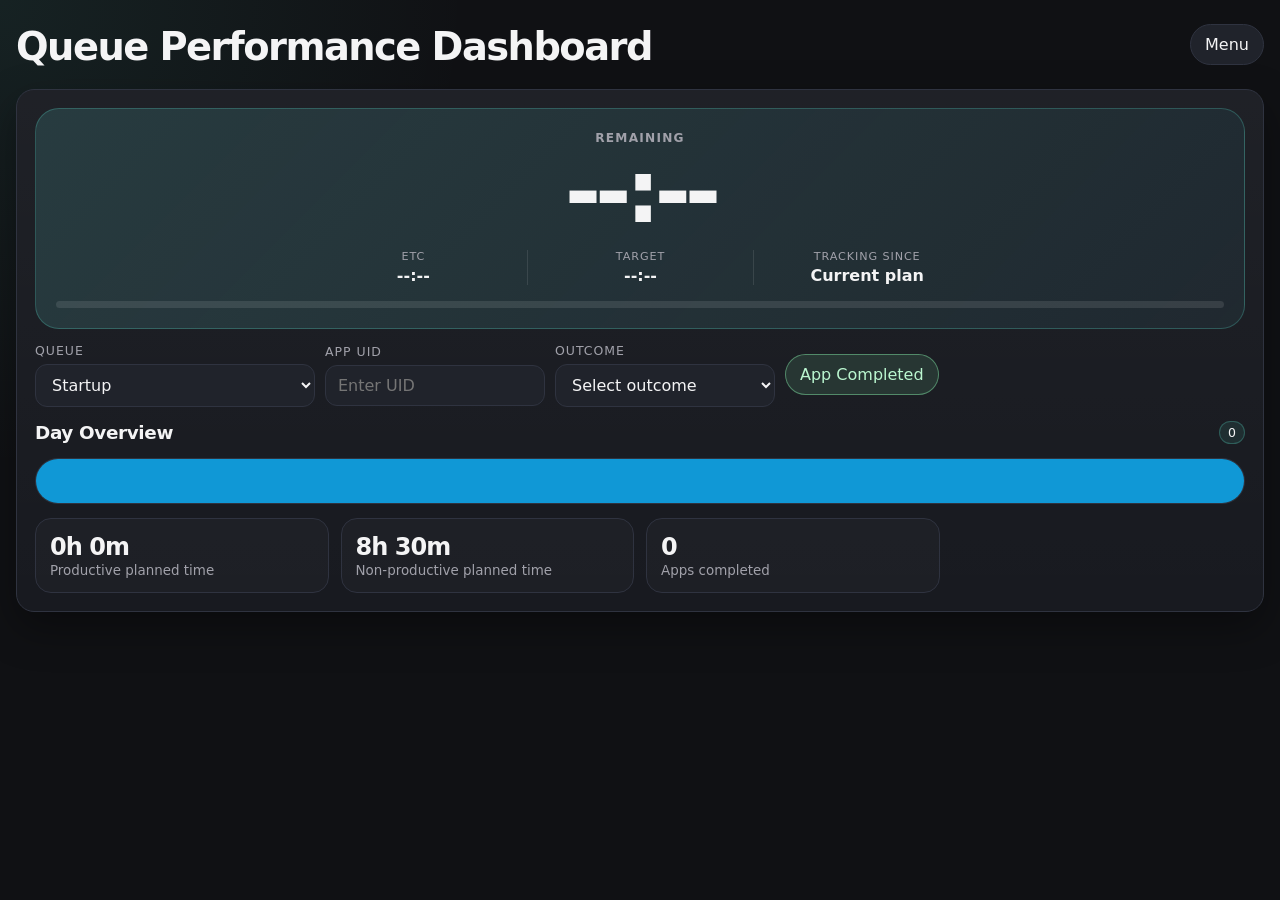
==== commit b7238c35: "Add per-segment target adjustment" ====
--- a/index.html
+++ b/index.html
@@ -467,7 +467,7 @@
 
 .day-timeline {
   display: flex;
-  height: 38px;
+  height: 46px;
   overflow: hidden;
   border-radius: 999px;
   border: 1px solid var(--border);
@@ -495,6 +495,34 @@
   white-space: nowrap;
 }
 
+.timeline-adjust {
+  flex: 0 0 26px;
+  width: 26px;
+  height: 26px;
+  margin-right: 5px;
+  padding: 0;
+  border: 1px solid rgba(255, 255, 255, .55);
+  border-radius: 999px;
+  background: rgba(10, 10, 12, .62);
+  color: #fff;
+  font-size: 1rem;
+  font-weight: 900;
+  line-height: 1;
+  box-shadow: 0 2px 6px rgba(0, 0, 0, .3);
+}
+
+.timeline-adjust:hover,
+.timeline-adjust:focus-visible {
+  background: rgba(10, 10, 12, .85);
+  outline: 2px solid #fff;
+  outline-offset: 1px;
+}
+
+.timeline-adjust.restore {
+  border-color: var(--success);
+  color: var(--success);
+}
+
 .overview-heading {
   display: flex;
   align-items: center;
@@ -528,6 +556,107 @@
 }
 
 .hidden { display: none !important; }
+.notification-status { line-height: 1.5; }
+.notification-status strong { color: var(--text); }
+.notification-toast {
+  position: fixed;
+  right: 20px;
+  bottom: 20px;
+  z-index: 100;
+  width: min(380px, calc(100vw - 32px));
+  padding: 16px;
+  border: 1px solid rgba(94, 234, 212, .45);
+  border-radius: 16px;
+  background: var(--panel);
+  box-shadow: var(--shadow);
+  animation: toast-in .2s ease-out;
+}
+.notification-toast-title { margin-bottom: 4px; font-weight: 800; }
+.notification-toast-message { color: var(--muted); }
+@keyframes toast-in { from { opacity: 0; transform: translateY(8px); } }
+
+.final-round {
+  position: fixed;
+  inset: 0;
+  z-index: 120;
+  display: grid;
+  place-items: center;
+  overflow: hidden;
+  padding: 24px;
+  background:
+    repeating-linear-gradient(-12deg, transparent 0 18px, rgba(255, 255, 255, .035) 19px 21px),
+    radial-gradient(circle, rgba(239, 68, 68, .24), transparent 56%),
+    rgba(4, 5, 8, .88);
+  backdrop-filter: blur(6px);
+  animation: final-round-in .22s ease-out both;
+}
+
+.final-round::before,
+.final-round::after {
+  content: "";
+  position: absolute;
+  left: -10%;
+  width: 120%;
+  height: 15px;
+  background: linear-gradient(90deg, transparent, #facc15 15% 85%, transparent);
+  box-shadow: 0 0 28px rgba(250, 204, 21, .75);
+  transform: rotate(-4deg);
+}
+
+.final-round::before { top: 18%; }
+.final-round::after { bottom: 18%; transform: rotate(4deg); }
+
+.final-round-card {
+  position: relative;
+  width: min(860px, 94vw);
+  padding: clamp(30px, 7vw, 72px) 24px;
+  text-align: center;
+  isolation: isolate;
+}
+
+.final-round-kicker {
+  color: #fef08a;
+  font-size: clamp(.8rem, 2vw, 1.15rem);
+  font-weight: 1000;
+  letter-spacing: .42em;
+  text-transform: uppercase;
+  text-shadow: 0 2px 0 #7f1d1d;
+}
+
+.final-round-title {
+  margin: 4px 0;
+  color: #fff7d6;
+  font-size: clamp(4rem, 15vw, 9.5rem);
+  font-weight: 1000;
+  font-style: italic;
+  line-height: .78;
+  letter-spacing: -.09em;
+  text-transform: uppercase;
+  -webkit-text-stroke: clamp(1px, .25vw, 3px) #7f1d1d;
+  text-shadow: 6px 7px 0 #dc2626, 11px 13px 0 #450a0a, 0 0 34px rgba(250, 204, 21, .5);
+  transform: skew(-6deg) rotate(-2deg);
+  animation: final-round-hit .55s cubic-bezier(.2, .9, .2, 1.2) both;
+}
+
+.final-round-queue {
+  margin: 24px 0 5px;
+  font-size: clamp(1.2rem, 4vw, 2rem);
+  font-weight: 900;
+}
+
+.final-round-detail { margin: 0 0 20px; color: #d4d4d8; }
+.final-round .btn { min-width: 150px; background: rgba(24, 24, 27, .8); }
+
+@keyframes final-round-in { from { opacity: 0; } }
+@keyframes final-round-hit {
+  from { opacity: 0; transform: scale(2.2) skew(-6deg) rotate(-2deg); filter: blur(8px); }
+  65% { opacity: 1; transform: scale(.94) skew(-6deg) rotate(-2deg); filter: blur(0); }
+  to { transform: scale(1) skew(-6deg) rotate(-2deg); }
+}
+
+@media (prefers-reduced-motion: reduce) {
+  .final-round, .final-round-title { animation: none; }
+}
 .row-flex { flex: 1; }
 .field-max-280 { max-width: 280px; }
 .field-max-220 { max-width: 220px; }
@@ -611,6 +740,7 @@
         <button class="btn" id="menuBtn">Menu</button>
         <div class="menu-panel hidden" id="topMenuPanel">
           <button class="btn" id="settingsBtn">Queue Settings</button>
+          <button class="btn" id="notificationsBtn">Notifications</button>
           <button class="btn" id="planBtn">Schedule</button>
           <button class="btn" id="archiveBtn">Archived Days</button>
           <button class="btn" id="snapshotBtn">Save Current Plan</button>
@@ -684,7 +814,40 @@
   </section>
 </section>
 
-  </main>  <dialog id="detailsDialog">
+  </main>
+  <aside class="notification-toast hidden" id="notificationToast" role="status" aria-live="polite">
+    <div class="notification-toast-title" id="notificationToastTitle"></div>
+    <div class="notification-toast-message" id="notificationToastMessage"></div>
+  </aside>
+  <aside class="final-round hidden" id="finalRound" role="dialog" aria-modal="true" aria-labelledby="finalRoundTitle" aria-describedby="finalRoundDetail">
+    <div class="final-round-card">
+      <div class="final-round-kicker">Final target</div>
+      <div class="final-round-title" id="finalRoundTitle">Final App</div>
+      <div class="final-round-queue" id="finalRoundQueue"></div>
+      <p class="final-round-detail" id="finalRoundDetail"></p>
+      <button class="btn" id="dismissFinalRoundBtn" type="button">Let’s go!</button>
+    </div>
+  </aside>
+  <dialog id="notificationDialog">
+    <form method="dialog" class="modal-inner stack">
+      <div class="modal-header"><h2>Notifications</h2><button class="btn small" value="close">Close</button></div>
+      <p class="subtle">Get a reminder when a scheduled app target is due. The dashboard must remain open for reminders to run.</p>
+      <section class="panel-soft stack">
+        <div id="notificationStatus" class="notification-status subtle"></div>
+        <label class="row" style="text-transform: none; letter-spacing: 0;">
+          <input id="notificationReminders" type="checkbox" style="width: auto;" /> Enable scheduled target reminders
+        </label>
+        <div class="row">
+          <button class="btn primary" id="enableNotificationsBtn" type="button">Enable browser notifications</button>
+          <button class="btn" id="testNotificationBtn" type="button">Send test</button>
+        </div>
+        <label class="row" style="text-transform: none; letter-spacing: 0;">
+          <input id="notificationSound" type="checkbox" style="width: auto;" /> Play a sound with reminders
+        </label>
+      </section>
+      <p class="footer-note">Local <code>file://</code> pages do not have consistent notification permission support across browsers. If native notifications are unavailable or blocked, the dashboard automatically uses an in-page notification and sound instead. Serving this file from <code>http://localhost</code> gives browser notifications the best chance of working.</p>
+    </form>
+  </dialog>  <dialog id="detailsDialog">
     <form method="dialog" class="modal-inner stack">
       <div class="modal-header"><h2>Plan Details</h2><button class="btn small" value="close">Close</button></div>
       <section class="panel-soft stack"><h3>Live Queue Tracker</h3><div id="liveTrackerDetails" class="subtle">Queue changes will appear here.</div></section>
@@ -813,6 +976,10 @@
       queueSwitchLog: [],
       timerStartedAt: null,
       timerQueueId: null,
+      notificationsEnabled: false,
+      notificationSound: true,
+      lastNotifiedSlot: null,
+      lastFinalRoundSegment: null,
       dayDate: localDateKey(),
     };
 
@@ -825,6 +992,20 @@
       menuBtn: document.getElementById("menuBtn"),
       topMenuPanel: document.getElementById("topMenuPanel"),
       settingsBtn: document.getElementById("settingsBtn"),
+      notificationsBtn: document.getElementById("notificationsBtn"),
+      notificationDialog: document.getElementById("notificationDialog"),
+      notificationStatus: document.getElementById("notificationStatus"),
+      enableNotificationsBtn: document.getElementById("enableNotificationsBtn"),
+      testNotificationBtn: document.getElementById("testNotificationBtn"),
+      notificationSound: document.getElementById("notificationSound"),
+      notificationReminders: document.getElementById("notificationReminders"),
+      notificationToast: document.getElementById("notificationToast"),
+      notificationToastTitle: document.getElementById("notificationToastTitle"),
+      notificationToastMessage: document.getElementById("notificationToastMessage"),
+      finalRound: document.getElementById("finalRound"),
+      finalRoundQueue: document.getElementById("finalRoundQueue"),
+      finalRoundDetail: document.getElementById("finalRoundDetail"),
+      dismissFinalRoundBtn: document.getElementById("dismissFinalRoundBtn"),
       planBtn: document.getElementById("planBtn"),
       archiveBtn: document.getElementById("archiveBtn"),
       snapshotBtn: document.getElementById("snapshotBtn"),
@@ -1090,31 +1271,39 @@
       logActivity("tracker", `Switched live queue to ${queue.name} (${adherenceText}).`);
     }
 
-    function getSegmentMinutes(segment) {
-      const { start, end } = getSegmentBounds(segment);
+    function getSegmentMinutes(segment, segments = state.segments, shiftEnd = state.shiftEnd) {
+      const { start, end } = getSegmentBounds(segment, segments, shiftEnd);
       return Math.max(0, end - start);
     }
 
-    function getSegmentExpectedApps(segment, untilMinutes = null) {
-      const queue = getQueue(segment.queueId);
-      if (!queue) return 0;
-      const { start, end } = getSegmentBounds(segment);
-      const effectiveEnd = untilMinutes === null ? end : Math.min(Math.max(untilMinutes, start), end);
-      const minutes = Math.max(0, effectiveEnd - start);
-      return (minutes / 60) * Number(queue.rate || 0);
+    // This is the single source of truth for every segment target. A fractional
+    // app cannot be completed, so first round the segment total up, apply the
+    // optional one-app manual reduction, and only then derive its cadence. Timer
+    // readouts, bars, reminders and target totals all consume this same plan.
+    function getSegmentTargetPlan(segment, segments = state.segments, queues = state.queues, shiftEnd = state.shiftEnd) {
+      const queue = getQueue(segment.queueId, queues);
+      const durationSeconds = getSegmentMinutes(segment, segments, shiftEnd) * 60;
+      const rawExpectedApps = queue ? (durationSeconds / 3600) * Number(queue.rate || 0) : 0;
+      const roundedExpectedApps = rawExpectedApps > 0 ? Math.ceil(rawExpectedApps) : 0;
+      const targetAdjustment = segment.targetAdjustment === -1 ? -1 : 0;
+      const expectedApps = Math.max(0, roundedExpectedApps + targetAdjustment);
+      return {
+        rawExpectedApps,
+        roundedExpectedApps,
+        targetAdjustment,
+        expectedApps,
+        durationSeconds,
+        secondsPerApp: expectedApps > 0 ? durationSeconds / expectedApps : 0
+      };
     }
 
     function getSegmentExpectedWholeApps(segment) {
-      const expectedApps = getSegmentExpectedApps(segment);
-      return expectedApps > 0 ? Math.ceil(expectedApps) : 0;
+      return getSegmentTargetPlan(segment).expectedApps;
     }
 
     function getExpectedFullDay(segments = state.segments, queues = state.queues) {
       return segments.reduce((sum, segment) => {
-        const queue = getQueue(segment.queueId, queues);
-        if (!queue) return sum;
-        const expectedApps = (getSegmentMinutes(segment) / 60) * Number(queue.rate || 0);
-        return sum + (expectedApps > 0 ? Math.ceil(expectedApps) : 0);
+        return sum + getSegmentTargetPlan(segment, segments, queues).expectedApps;
       }, 0);
     }
 
@@ -1248,13 +1437,18 @@
       els.dayTimeline.innerHTML = getSortedSegments().map(segment => {
         const queue = getQueue(segment.queueId);
         const segmentMinutes = getSegmentMinutes(segment);
-        const expected = getSegmentExpectedWholeApps(segment);
+        const target = getSegmentTargetPlan(segment);
+        const expected = target.expectedApps;
         const completed = state.completions.filter(app => app.segmentId === segment.id).length;
         const expectedText = expected > 0 ? `${expected} ${expected === 1 ? "app" : "apps"}` : "No expected apps";
         const completedText = `${completed} completed`;
-        const title = `${queue?.name || "Missing queue"}: ${segment.start}-${getSegmentEnd(segment)} · ${completedText} / ${expectedText}`;
+        const adjustmentText = target.targetAdjustment === -1 ? " · manually reduced by 1" : "";
+        const title = `${queue?.name || "Missing queue"}: ${segment.start}-${getSegmentEnd(segment)} · ${completedText} / ${expectedText}${adjustmentText}`;
         const label = expected > 0 ? `${completed}/${expected}` : (completed > 0 ? `${completed}` : "");
-        return segmentMinutes > 0 ? `<div class="timeline-block" title="${escapeHtml(title)}" aria-label="${escapeHtml(title)}" style="width: ${(segmentMinutes / total) * 100}%; --queue-color: ${queue?.color || "#14b8a6"};">${label ? `<span class="timeline-label">${label}</span>` : ""}</div>` : "";
+        const adjustmentButton = target.roundedExpectedApps > 0
+          ? `<button class="timeline-adjust ${target.targetAdjustment === -1 ? "restore" : ""}" type="button" data-adjust-segment="${segment.id}" aria-label="${target.targetAdjustment === -1 ? "Restore one app to" : "Reduce by one app for"} ${escapeHtml(queue?.name || "this segment")}, ${segment.start} to ${getSegmentEnd(segment)}" title="${target.targetAdjustment === -1 ? "Restore one app" : "Reduce requirement by one app"}">${target.targetAdjustment === -1 ? "+" : "−"}</button>`
+          : "";
+        return segmentMinutes > 0 ? `<div class="timeline-block" title="${escapeHtml(title)}" aria-label="${escapeHtml(title)}" style="width: ${(segmentMinutes / total) * 100}%; --queue-color: ${queue?.color || "#14b8a6"};">${label ? `<span class="timeline-label">${label}</span>` : ""}${adjustmentButton}</div>` : "";
       }).join("");
     }
 
@@ -1329,7 +1523,12 @@
     function getScheduleDateAtMinutes(minutes) {
       const date = nowDate();
       date.setHours(0, 0, 0, 0);
-      date.setMinutes(minutes);
+      // Date#setMinutes truncates a fractional minute before applying it. Our
+      // target cadence can include seconds (for example, 48 seconds), so using
+      // it directly snapped every due time to a minute boundary. That made the
+      // countdown briefly show up to 00:59 while its 00:48 progress bar stayed
+      // full. Apply the offset as milliseconds to preserve the entire cadence.
+      date.setMilliseconds(Math.round(minutes * 60 * 1000));
       return date;
     }
 
@@ -1339,28 +1538,138 @@
         const queue = getQueue(segment.queueId);
         if (!isProductiveQueue(queue)) continue;
 
-        const { start, end } = getSegmentBounds(segment);
-        const segmentSeconds = Math.max(0, end - start) * 60;
-        const expectedApps = getSegmentExpectedWholeApps(segment);
-        if (!expectedApps || !segmentSeconds) continue;
+        const { start } = getSegmentBounds(segment);
+        const target = getSegmentTargetPlan(segment);
+        if (!target.expectedApps || !target.durationSeconds) continue;
 
         // The segment target is rounded up to a whole app, so spread that whole
         // target evenly across the available segment rather than retaining the
         // queue's nominal interval. For example, eight apps in two hours should
         // have a 15-minute timer even if the unrounded queue rate produced 7.3.
-        const secondsPerApp = segmentSeconds / expectedApps;
-        for (let appNumber = 1; appNumber <= expectedApps; appNumber += 1) {
-          const dueSeconds = start * 60 + (secondsPerApp * appNumber);
+        for (let appNumber = 1; appNumber <= target.expectedApps; appNumber += 1) {
+          const dueSeconds = start * 60 + (target.secondsPerApp * appNumber);
           slots.push({
             at: getScheduleDateAtMinutes(dueSeconds / 60),
-            previousAt: getScheduleDateAtMinutes((dueSeconds - secondsPerApp) / 60),
+            previousAt: getScheduleDateAtMinutes((dueSeconds - target.secondsPerApp) / 60),
             queue,
-            secondsPerApp,
+            secondsPerApp: target.secondsPerApp,
+            appNumber,
+            expectedApps: target.expectedApps,
             segment
           });
         }
       }
       return slots;
+    }
+
+    let toastTimeout;
+    let finalRoundTimeout;
+    let audioContext;
+
+    function dismissFinalRound() {
+      clearTimeout(finalRoundTimeout);
+      els.finalRound.classList.add("hidden");
+    }
+
+    function checkFinalRound(slot, now) {
+      if (!slot || slot.appNumber !== slot.expectedApps) return;
+      if (now < slot.previousAt || getPlannedSegmentAtNow()?.id !== slot.segment.id) return;
+      const segmentKey = `${localDateKey()}|${slot.segment.id}`;
+      if (state.lastFinalRoundSegment === segmentKey) return;
+
+      state.lastFinalRoundSegment = segmentKey;
+      saveState();
+      els.finalRoundQueue.textContent = slot.queue.name;
+      els.finalRoundDetail.textContent = `The final scheduled app for this segment is due by ${formatClock(slot.at.toISOString())}.`;
+      els.finalRound.classList.remove("hidden");
+      els.dismissFinalRoundBtn.focus();
+      clearTimeout(finalRoundTimeout);
+      finalRoundTimeout = setTimeout(dismissFinalRound, 6500);
+    }
+
+    function browserNotificationAvailable() {
+      return "Notification" in window && window.isSecureContext;
+    }
+
+    function renderNotificationStatus() {
+      const isLocalFile = location.protocol === "file:";
+      const permission = "Notification" in window ? Notification.permission : "unavailable";
+      const nativeReady = browserNotificationAvailable() && permission === "granted";
+      const mode = nativeReady ? "Browser notifications" : "In-page notification fallback";
+      els.notificationStatus.innerHTML = `<strong>${mode}</strong><br>${isLocalFile ? "This dashboard is open as a local file, so native permission may be unavailable or browser-dependent." : `Permission: ${escapeHtml(permission)}.`}`;
+      els.enableNotificationsBtn.disabled = !browserNotificationAvailable() || permission === "denied";
+      els.enableNotificationsBtn.textContent = permission === "granted" ? "Browser notifications enabled" : "Enable browser notifications";
+      els.notificationSound.checked = state.notificationSound !== false;
+      els.notificationReminders.checked = state.notificationsEnabled === true;
+    }
+
+    function playNotificationSound() {
+      if (state.notificationSound === false) return;
+      try {
+        audioContext ||= new (window.AudioContext || window.webkitAudioContext)();
+        const start = audioContext.currentTime;
+        [660, 880].forEach((frequency, index) => {
+          const oscillator = audioContext.createOscillator();
+          const gain = audioContext.createGain();
+          oscillator.frequency.value = frequency;
+          gain.gain.setValueAtTime(.0001, start + index * .14);
+          gain.gain.exponentialRampToValueAtTime(.16, start + index * .14 + .02);
+          gain.gain.exponentialRampToValueAtTime(.0001, start + index * .14 + .13);
+          oscillator.connect(gain).connect(audioContext.destination);
+          oscillator.start(start + index * .14);
+          oscillator.stop(start + index * .14 + .14);
+        });
+      } catch { /* The visible fallback still works when audio is blocked. */ }
+    }
+
+    function showInPageNotification(title, message) {
+      els.notificationToastTitle.textContent = title;
+      els.notificationToastMessage.textContent = message;
+      els.notificationToast.classList.remove("hidden");
+      clearTimeout(toastTimeout);
+      toastTimeout = setTimeout(() => els.notificationToast.classList.add("hidden"), 7000);
+    }
+
+    function sendNotification(title, message) {
+      let nativeSent = false;
+      if (browserNotificationAvailable() && Notification.permission === "granted") {
+        try {
+          const notification = new Notification(title, { body: message, tag: "queue-target", renotify: true });
+          notification.onclick = () => { window.focus(); notification.close(); };
+          nativeSent = true;
+        } catch { /* Fall through to the reliable in-page notification. */ }
+      }
+      if (!nativeSent) showInPageNotification(title, message);
+      playNotificationSound();
+    }
+
+    async function enableBrowserNotifications() {
+      state.notificationsEnabled = true;
+      if (!browserNotificationAvailable()) {
+        saveState();
+        renderNotificationStatus();
+        showInPageNotification("Fallback enabled", "Native notifications are unavailable here; in-page reminders will be used.");
+        return;
+      }
+      const permission = await Notification.requestPermission();
+      saveState();
+      renderNotificationStatus();
+      if (permission === "granted") sendNotification("Notifications enabled", "Scheduled target reminders are ready.");
+      else showInPageNotification("Fallback enabled", "Browser permission was not granted; in-page reminders will be used.");
+    }
+
+    function checkDueNotifications() {
+      if (!state.notificationsEnabled) return;
+      const now = nowDate();
+      const currentSegment = getSegmentAtDate(now, true);
+      const dueSlots = getScheduledCompletionSlots().filter(slot => slot.segment.id === currentSegment?.id && slot.at <= now);
+      const latest = dueSlots.at(-1);
+      if (!latest) return;
+      const slotKey = `${localDateKey()}|${latest.segment.id}|${latest.at.toISOString()}`;
+      if (state.lastNotifiedSlot === slotKey) return;
+      state.lastNotifiedSlot = slotKey;
+      saveState();
+      sendNotification("App target due", `${latest.queue.name} target reached at ${formatClock(latest.at.toISOString())}.`);
     }
 
     function renderTimer() {
@@ -1368,28 +1677,34 @@
       const plannedSegment = getPlannedSegmentAtNow();
       const plannedQueue = plannedSegment ? getQueue(plannedSegment.queueId) : null;
       const slots = getScheduledCompletionSlots();
-      const nextSlot = slots.find(slot => slot.at.getTime() > now.getTime());
+      const currentSlots = plannedSegment ? slots.filter(slot => slot.segment.id === plannedSegment.id) : [];
+      const nextSlot = currentSlots.find(slot => slot.at.getTime() > now.getTime());
+      checkFinalRound(nextSlot, now);
       if (!nextSlot) {
         els.timerDisplay.textContent = plannedQueue ? plannedQueue.name : "--:--";
-        els.timerCaption.textContent = slots.length ? "Schedule complete" : (plannedQueue ? "Non-productive activity" : "Remaining");
+        els.timerCaption.textContent = !plannedQueue
+          ? "Remaining"
+          : (isProductiveQueue(plannedQueue) ? "Segment target complete" : "Non-productive activity");
         els.timerEtc.textContent = "--:--";
         els.timerTarget.textContent = "--:--";
         els.timerDisplay.classList.remove("overdue");
-        els.timerProgress.style.width = slots.length ? "100%" : "0%";
+        els.timerProgress.style.width = "0%";
         els.trackerStartedAt.textContent = state.activeQueueStartedAt ? formatClock(state.activeQueueStartedAt) : "Current plan";
         document.title = BASE_TITLE;
         return;
       }
 
       const remaining = (nextSlot.at.getTime() - now.getTime()) / 1000;
-      const elapsed = Math.max(0, (now.getTime() - nextSlot.previousAt.getTime()) / 1000);
       const timerText = formatDuration(remaining);
       els.timerDisplay.textContent = timerText;
       els.timerCaption.textContent = `Remaining · ${nextSlot.queue.name}`;
       els.timerEtc.textContent = formatClock(nextSlot.at.toISOString());
       els.timerTarget.textContent = formatDuration(nextSlot.secondsPerApp);
       els.timerDisplay.classList.remove("overdue");
-      els.timerProgress.style.width = `${Math.min(100, Math.max(0, (elapsed / nextSlot.secondsPerApp) * 100))}%`;
+      // Keep the bar in the same countdown direction as the displayed time:
+      // full at the start of a target window and empty when the target is due.
+      const remainingProgress = (remaining / nextSlot.secondsPerApp) * 100;
+      els.timerProgress.style.width = `${Math.min(100, Math.max(0, remainingProgress))}%`;
 
       els.trackerStartedAt.textContent = state.activeQueueStartedAt ? formatClock(state.activeQueueStartedAt) : "Current plan";
       document.title = `${timerText} · ${nextSlot.queue.name} - ${BASE_TITLE}`;
@@ -1407,6 +1722,7 @@
       renderLiveTracker();
       renderCurrentSegmentDetails();
       renderTimer();
+      renderNotificationStatus();
       saveState();
     }
 
@@ -1563,10 +1879,12 @@
     }
 
     function getSnapshotSegmentExpected(segment) {
-      const queue = state.startingSnapshot.queues.find(q => q.id === segment.queueId);
-      if (!queue) return 0;
-      const { start, end } = getSegmentBounds(segment, state.startingSnapshot.segments, state.startingSnapshot.shiftEnd || state.shiftEnd);
-      return Math.floor((Math.max(0, end - start) / 60) * Number(queue.rate || 0));
+      return getSegmentTargetPlan(
+        segment,
+        state.startingSnapshot.segments,
+        state.startingSnapshot.queues,
+        state.startingSnapshot.shiftEnd || state.shiftEnd
+      ).expectedApps;
     }
 
     function getSnapshotSegmentEnd(segment) {
@@ -1600,6 +1918,8 @@
       state.queueSwitchLog = [];
       state.timerStartedAt = null;
       state.timerQueueId = null;
+      state.lastNotifiedSlot = null;
+      state.lastFinalRoundSegment = null;
       state.dayDate = localDateKey();
       renderAll();
       if (openSchedule) setTimeout(() => els.planDialog.showModal(), 0);
@@ -1628,6 +1948,17 @@
       const selectSegmentId = event.target.dataset.selectSegment;
       const deleteSegmentId = event.target.dataset.deleteSegment;
       const deleteCompletionId = event.target.dataset.deleteCompletion;
+      const adjustSegmentId = event.target.dataset.adjustSegment;
+
+      if (adjustSegmentId) {
+        const segment = state.segments.find(item => item.id === adjustSegmentId);
+        if (!segment) return;
+        const wasReduced = segment.targetAdjustment === -1;
+        segment.targetAdjustment = wasReduced ? 0 : -1;
+        const queue = getQueue(segment.queueId);
+        logActivity("plan", `${wasReduced ? "Restored" : "Reduced"} the ${queue?.name || "queue"} requirement for ${segment.start}-${getSegmentEnd(segment)} by one app.`);
+        renderAll();
+      }
 
       if (editQueueId) {
         const queue = getQueue(editQueueId);
@@ -1677,29 +2008,54 @@
     });
 
     els.settingsBtn.addEventListener("click", () => els.settingsDialog.showModal());
+    els.notificationsBtn.addEventListener("click", () => { renderNotificationStatus(); els.notificationDialog.showModal(); });
+    els.enableNotificationsBtn.addEventListener("click", enableBrowserNotifications);
+    els.testNotificationBtn.addEventListener("click", () => {
+      sendNotification("Test notification", "Queue Performance Dashboard reminders are working.");
+    });
+    els.dismissFinalRoundBtn.addEventListener("click", dismissFinalRound);
+    els.finalRound.addEventListener("click", event => {
+      if (event.target === els.finalRound) dismissFinalRound();
+    });
+    document.addEventListener("keydown", event => {
+      if (event.key === "Escape" && !els.finalRound.classList.contains("hidden")) dismissFinalRound();
+    });
+    els.notificationReminders.addEventListener("change", () => {
+      state.notificationsEnabled = els.notificationReminders.checked;
+      saveState();
+    });
+    els.notificationSound.addEventListener("change", () => {
+      state.notificationSound = els.notificationSound.checked;
+      saveState();
+      if (state.notificationSound) playNotificationSound();
+    });
     els.menuBtn.addEventListener("click", () => els.topMenuPanel.classList.toggle("hidden"));
     els.planBtn.addEventListener("click", () => els.planDialog.showModal());
     els.archiveBtn.addEventListener("click", () => els.archiveDialog.showModal());
     els.addQueueBtn.addEventListener("click", addQueue);
     els.addSegmentBtn.addEventListener("click", addSegment);
     els.segmentList.addEventListener("change", event => {
-      const segmentId = event.target.dataset.segmentQueue || event.target.dataset.segmentStart;
+      const segmentId = event.target.dataset.segmentQueue;
       const segment = state.segments.find(item => item.id === segmentId);
       if (!segment) return;
-      if (event.target.dataset.segmentQueue) {
-        segment.queueId = event.target.value;
-        logActivity("plan", `Changed the ${segment.start} activity to ${getQueue(segment.queueId)?.name || "queue"}.`);
-      } else {
-        const start = event.target.value;
-        segment.start = start;
-        sortSegments(false);
-        logActivity("plan", `Moved an activity to ${start}.`);
-      }
+      segment.queueId = event.target.value;
+      logActivity("plan", `Changed the ${segment.start} activity to ${getQueue(segment.queueId)?.name || "queue"}.`);
+      renderAll();
+    });
+    els.segmentList.addEventListener("focusout", event => {
+      const segmentId = event.target.dataset.segmentStart;
+      const segment = state.segments.find(item => item.id === segmentId);
+      if (!segment || segment.start === event.target.value) return;
+      const start = event.target.value;
+      segment.start = start;
+      sortSegments(false);
+      logActivity("plan", `Moved an activity to ${start}.`);
       renderAll();
     });
     function updateShift() {
       const start = els.shiftStart.value;
       const end = els.shiftEnd.value;
+      if (state.shiftStart === start && state.shiftEnd === end) return;
       state.shiftStart = start;
       state.shiftEnd = end;
       logActivity("plan", `Updated shift to ${start}-${end}.`);
@@ -1737,8 +2093,8 @@
       }
       return true;
     }
-    els.shiftStart.addEventListener("change", updateShift);
-    els.shiftEnd.addEventListener("change", updateShift);
+    els.shiftStart.addEventListener("blur", updateShift);
+    els.shiftEnd.addEventListener("blur", updateShift);
     els.planForm.addEventListener("submit", event => {
       if (!validateScheduleBeforeClose()) event.preventDefault();
     });
@@ -1777,7 +2133,7 @@
     if (els.completionOutcome) els.completionOutcome.value = "";
     renderAll();
     checkForNewDay();
-    setInterval(renderTimer, 1000);
+    setInterval(() => { renderTimer(); checkDueNotifications(); }, 1000);
     setInterval(checkForNewDay, 60000);
   </script></body>
   </html>
